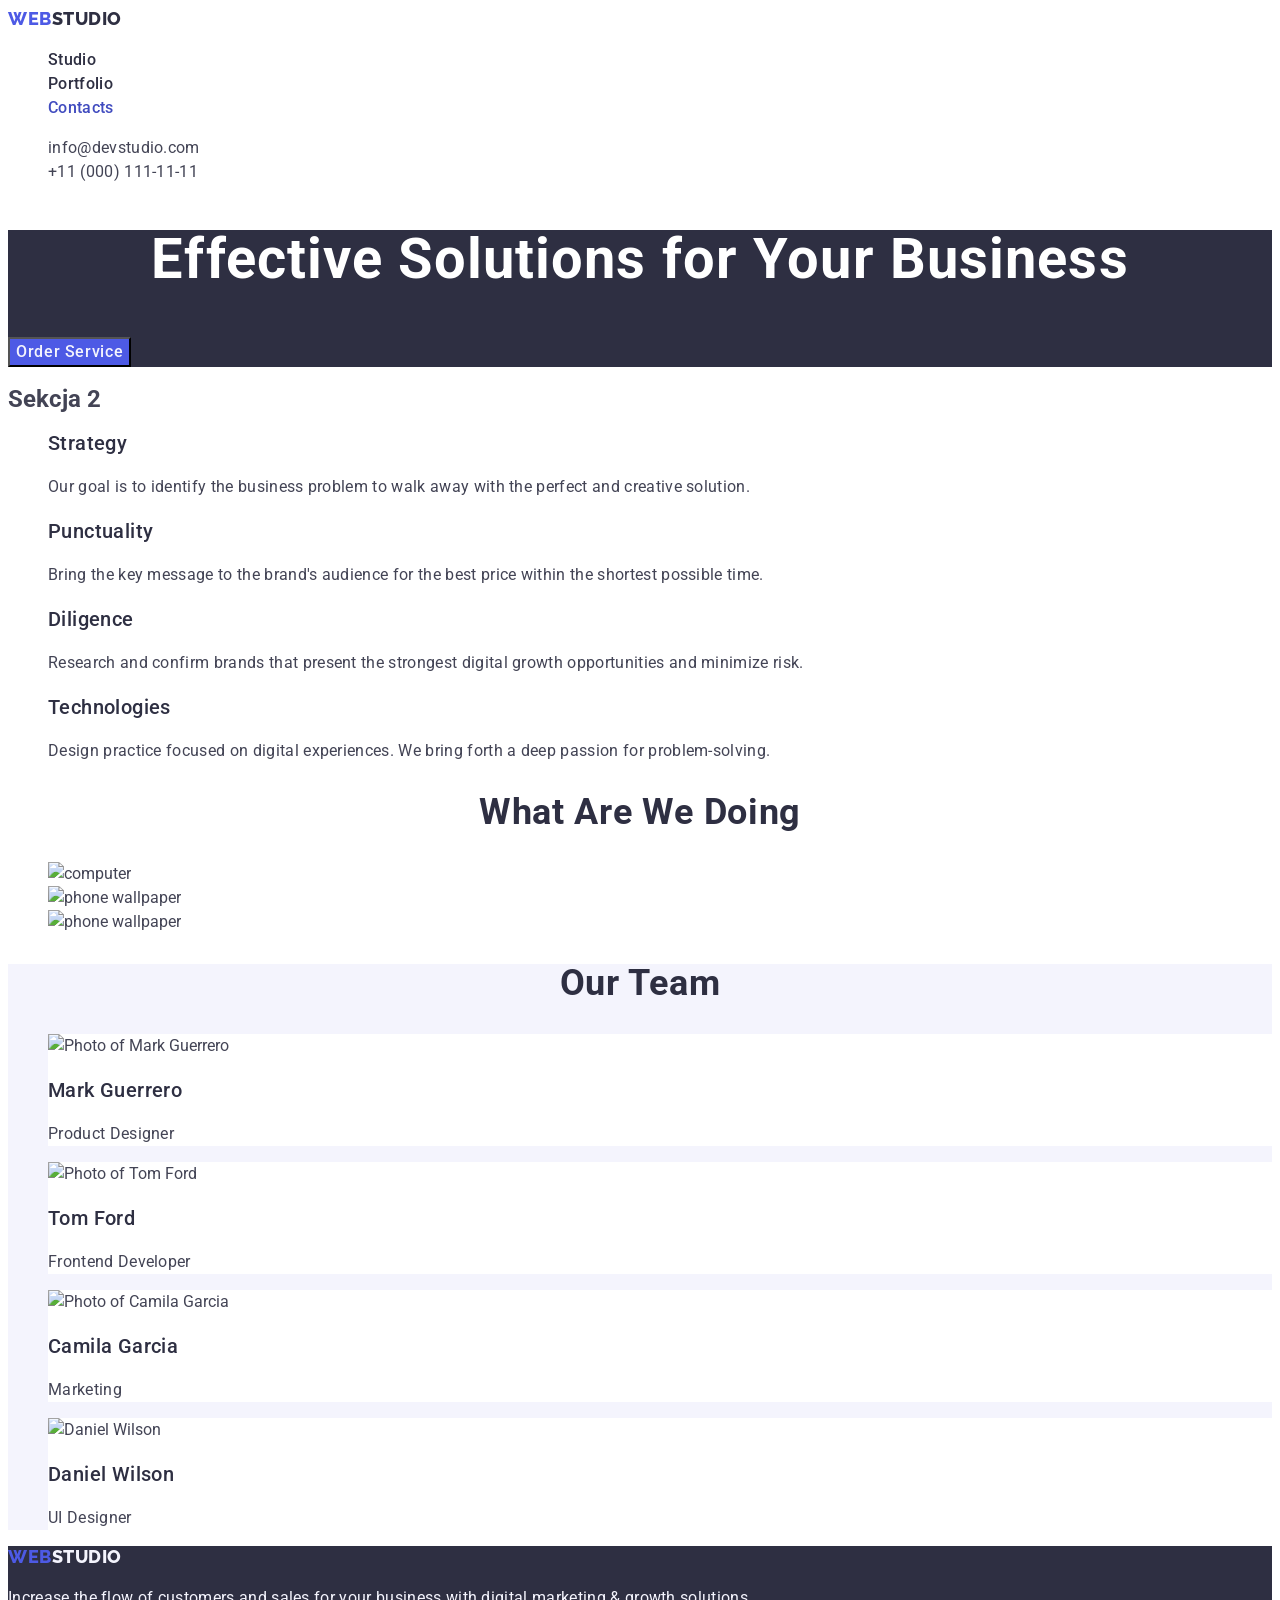
==== index.html @ ba19b313 "04.12 5" ====
<!DOCTYPE html>
<html lang="en">
  <head>
    <meta charset="UTF-8" />
    <meta name="viewport" content="width=device-width, initial-scale=1.0" />
    <title>Studio</title>
    <link rel="preconnect" href="https://fonts.googleapis.com" />
    <link rel="preconnect" href="https://fonts.gstatic.com" crossorigin />
    <link
      href="https://fonts.googleapis.com/css2?family=Raleway:wght@800&family=Roboto:wght@400;500;700;900&display=swap"
      rel="stylesheet"
    />
    <link rel="stylesheet" href="./css/styles.css" />
  </head>
  <body>
    <header>
      <nav>
        <a class="logo link" href="./index.html"
          >Web<span class="studio">Studio</span></a
        >
        <ul class="list">
          <li>
            <a class="list-nav link" href="./index.html">Studio</a>
          </li>
          <li>
            <a class="list-nav link" href="./portfolio.html">Portfolio</a>
          </li>
          <li><a class="list-nav link" href="">Contacts</a></li>
        </ul>
      </nav>
      <address class="adress">
        <ul class="list">
          <li>
            <a class="link adress-adds" href="mailto:info@devstudio.com"
              >info@devstudio.com</a
            >
          </li>
          <li>
            <a class="link adress-adds" href="tel:+110001111111"
              >+11 (000) 111-11-11</a
            >
          </li>
        </ul>
      </address>
    </header>
    <main>
      <section class="section-one">
        <h1 class="header-one">Effective Solutions for Your Business</h1>
        <button class="button-one" type="button">Order Service</button>
      </section>
      <section class="section-two">
        <h2>Sekcja 2</h2>
        <ul class="list">
          <li>
            <h3 class="header-two">Strategy</h3>
            <p class="section-two-text">
              Our goal is to identify the business problem to walk away with the
              perfect and creative solution.
            </p>
          </li>
          <li>
            <h3 class="header-two">Punctuality</h3>
            <p class="section-two-text">
              Bring the key message to the brand's audience for the best price
              within the shortest possible time.
            </p>
          </li>
          <li>
            <h3 class="header-two">Diligence</h3>
            <p class="section-two-text">
              Research and confirm brands that present the strongest digital
              growth opportunities and minimize risk.
            </p>
          </li>
          <li>
            <h3 class="header-two">Technologies</h3>
            <p class="section-two-text">
              Design practice focused on digital experiences. We bring forth a
              deep passion for problem-solving.
            </p>
          </li>
        </ul>
      </section>
      <section class="section-three">
        <h2 class="header-three">What are we doing</h2>
        <ul class="list">
          <li>
            <img
              src="./goit-markup-hw-01/images/img_1.jpg"
              alt="computer"
              width="360"
              height="300"
            />
          </li>
          <li>
            <img
              src="./goit-markup-hw-01/images/img_2.jpg"
              alt="phone wallpaper"
              width="360"
              height="300"
            />
          </li>
          <li>
            <img
              src="./goit-markup-hw-01/images/img_3.jpg"
              alt="phone wallpaper"
              width="360"
              height="300"
            />
          </li>
        </ul>
      </section>
      <section class="section-four">
        <h2 class="header-three">Our Team</h2>
        <ul class="list">
          <li class="photo-employee">
            <img
              src="./goit-markup-hw-01/images/img_4.jpg"
              alt="Photo of Mark Guerrero"
              width="264"
              height="260"
            />
            <h3 class="header-four">Mark Guerrero</h3>
            <p class="photo-employee-text">Product Designer</p>
          </li>
          <li class="photo-employee">
            <img
              src="./goit-markup-hw-01/images/img_5.jpg"
              alt="Photo of Tom Ford"
              width="264"
              height="260"
            />
            <h3 class="header-four">Tom Ford</h3>
            <p class="photo-employee-text">Frontend Developer</p>
          </li>
          <li class="photo-employee">
            <img
              src="./goit-markup-hw-01/images/img_6.jpg"
              alt="Photo of Camila Garcia"
              width="264"
              height="260"
            />
            <h3 class="header-four">Camila Garcia</h3>
            <p class="photo-employee-text">Marketing</p>
          </li>
          <li class="photo-employee">
            <img
              src="./goit-markup-hw-01/images/img_7.jpg"
              alt="Daniel Wilson"
              width="264"
              height="260"
            />
            <h3 class="header-four">Daniel Wilson</h3>
            <p class="photo-employee-text">UI Designer</p>
          </li>
        </ul>
      </section>
    </main>
    <footer class="footer">
      <a class="link logo" href="./index.html"
        >Web<span class="studio-a">Studio</span></a
      >
      <p class="footer-text-a">
        Increase the flow of customers and sales for your business with digital
        marketing & growth solutions.
      </p>
    </footer>
  </body>
</html>
---- css/styles.css ----
:root {
  --primary-brand: #4d5ae5;
  --pressed-state: #404bbf;
  --dark: #2e2f42;
  --adress: #fafafe;
  --white: #fff;
  --SLATE: #434455;
  --cloud: #f4f4fd;
}
body {
  font-family: "Roboto", sans-serif;
  color: var(--SLATE, #434455);
  line-height: 24px;
  background-color: #fff;
}
.list {
  list-style: none;
}
.logo {
  font-family: "Raleway", sans-serif;
  font-weight: 800;
  font-size: 18px;
  line-height: 1.17;
  letter-spacing: 0.03em;
  text-transform: uppercase;
  color: var(--primary-brand, #4d5ae5);
}
.studio {
  color: var(--dark, #2e2f42);
}
.list-nav {
  color: var(--SLATE);
  font-weight: 500;
  font-size: 16px;
  line-height: 1.5;
  letter-spacing: 0.02em;
  color: var(--dark);
}
.list-nav:hover {
  color: var(--pressed-state);
}
.list-nav:visited {
  color: var(--pressed-state);
}
.adress {
  font-style: normal;
}

.adress-adds {
  letter-spacing: 0.02em;
  color: var(--SLATE);
  font-size: 16px;
  line-height: 1.5;
}
.adress-adds:hover {
  color: var(--pressed-state);
}
.adress-adds:visited {
  color: var(--pressed-state);
}
ul {
  list-style-type: none;
}
.link {
  text-decoration: none;
}
.section-one {
  background-color: var(--dark);
}
.header-one {
  font-size: 56px;
  line-height: 1.07;
  text-align: center;
  letter-spacing: 0.02em;
  color: var(--white);
}
.button-one {
  background-color: var(--primary-brand);
  font-family: Roboto, sans-serif;
  font-size: 16px;
  font-weight: 500;
  letter-spacing: 0.04em;
  line-height: 1.5;
  color: var(--cloud);
  text-align: center;
  cursor: pointer;
}
.button-one:hover {
  background-color: var(--pressed-state);
}
.button-one:focus {
  background-color: var(--pressed-state);
}
.header-two {
  font-weight: 500;
  font-size: 20px;
  line-height: 1.2;
  letter-spacing: 0.02em;
  color: var(--dark);
}
.section-two-text {
  font-size: 16px;
  line-height: 1.5;
  letter-spacing: 0.02em;
  color: var(--SLATE);
}
.header-three {
  font-size: 36px;
  line-height: 1.11;
  text-align: center;
  letter-spacing: 0.02em;
  text-transform: capitalize;
  color: var(--dark);
}
.section-four {
  background-color: var(--cloud);
}
.photo-employee {
  background-color: var(--white);
}
.header-four {
  font-weight: 500;
  font-size: 20px;
  line-height: 1.2;
  letter-spacing: 0.02em;
  color: var(--dark);
}
.photo-employee-text {
  font-size: 16px;
  line-height: 1.5;
  letter-spacing: 0.02em;
  color: var(--SLATE);
}
.button {
  background-color: var(--cloud);
  font-family: Roboto, sans-serif;
  font-size: 16px;
  font-weight: 500;
  letter-spacing: 0.04em;
  line-height: 1.5;
  color: var(--primary-brand);
  text-align: center;
  cursor: pointer;
}
.button:hover {
  border-radius: 4px;
  border: 1px solid #e7e9fc;
  background-color: var(--pressed-state);
}
.button:focus {
  border-radius: 4px;
  border: 1px solid #e7e9fc;
  background-color: var(--pressed-state);
}

.footer {
  background-color: var(--dark);
}
.studio-a {
  color: var(--cloud);
}
.footer-text-a {
  color: var(--cloud, #f4f4fd);
  line-height: 1.5;
  letter-spacing: 0.02em;
}
.photo-title {
  font-weight: 500;
  font-size: 20px;
  line-height: 1.2;
  letter-spacing: 0.02em;
  color: var(--dark);
}
.photo-type {
  font-size: 16px;
  line-height: 1.5;
  letter-spacing: 0.02em;
  color: var(--SLATE);
}
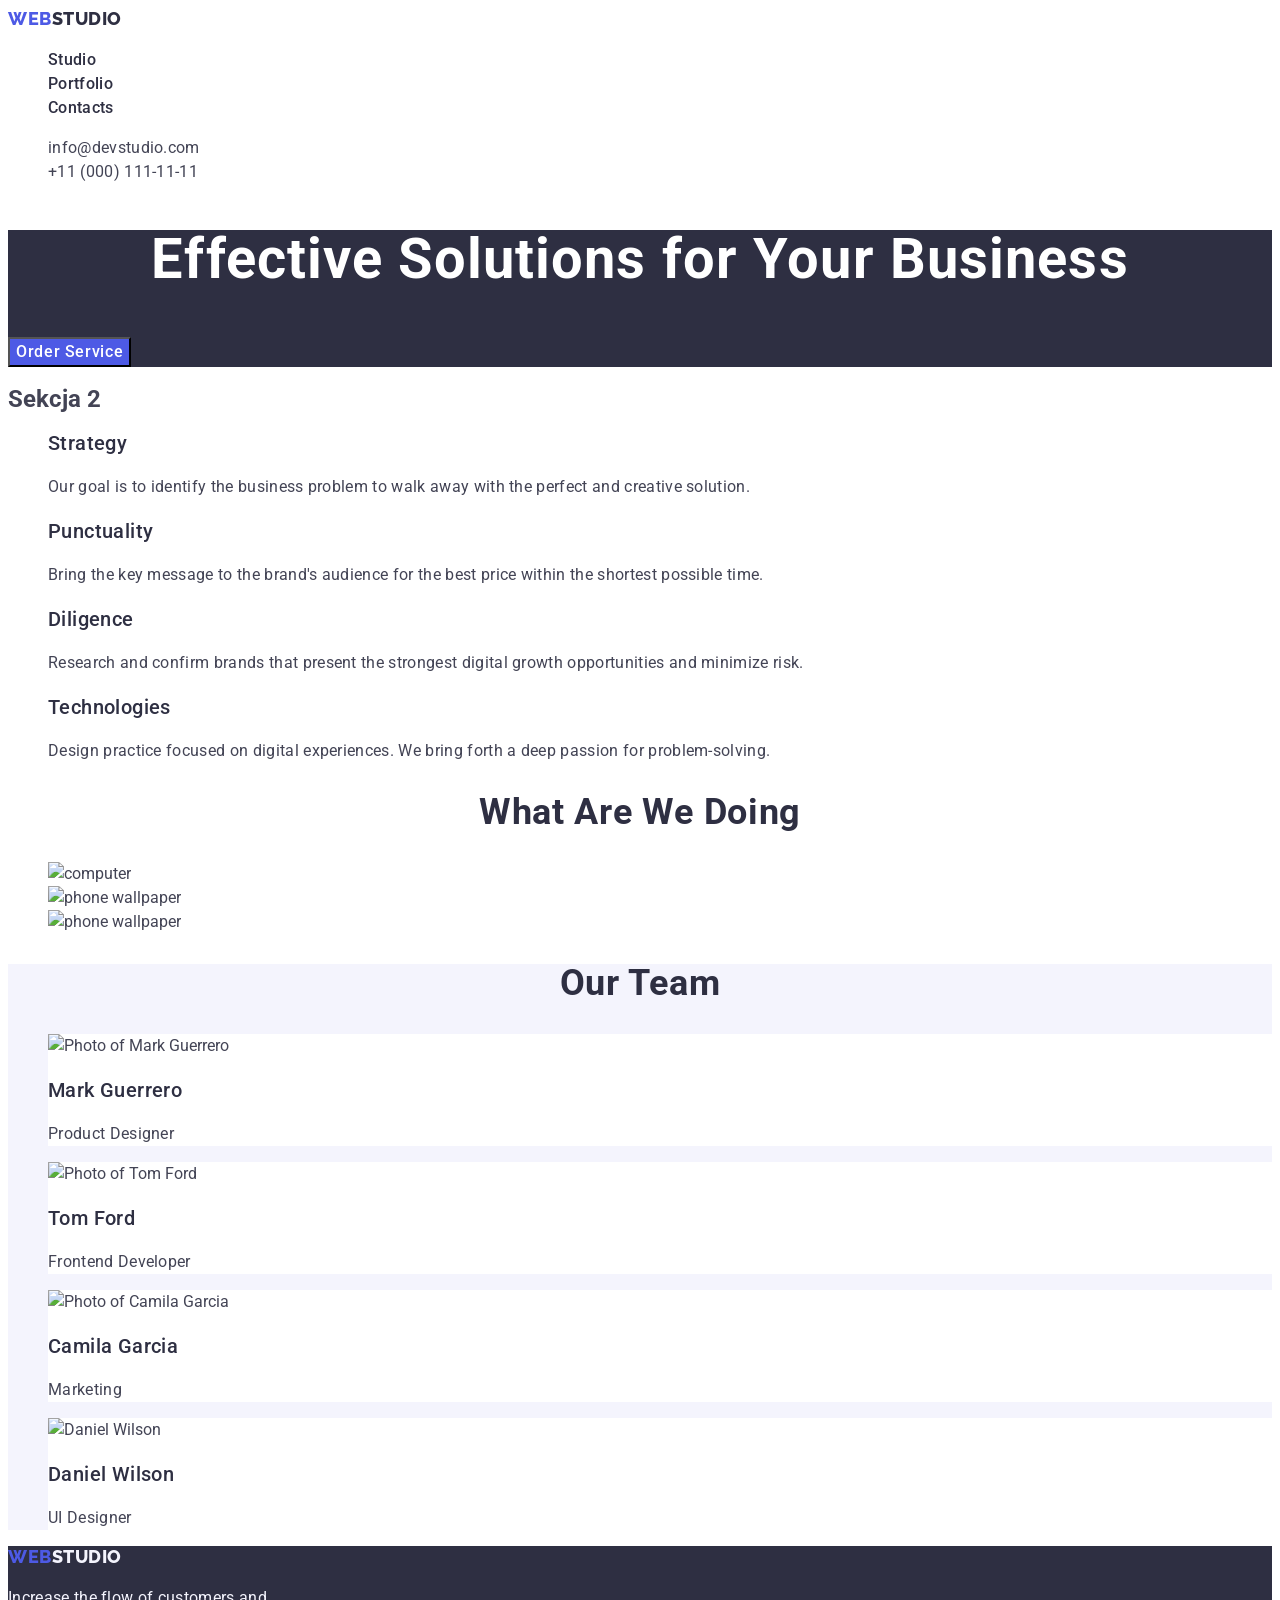
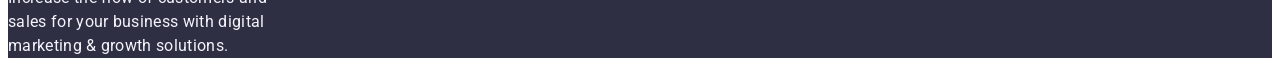
==== commit 3423af34: "04.12 7" ====
--- a/index.html
+++ b/index.html
@@ -161,7 +161,8 @@
         >Web<span class="studio-a">Studio</span></a
       >
       <p class="footer-text-a">
-        Increase the flow of customers and sales for your business with digital
+        Increase the flow of customers and <br />
+        sales for your business with digital<br />
         marketing & growth solutions.
       </p>
     </footer>
--- a/css/styles.css
+++ b/css/styles.css
@@ -39,7 +39,7 @@
 .list-nav:hover {
   color: var(--pressed-state);
 }
-.list-nav:visited {
+.list-nav:focus {
   color: var(--pressed-state);
 }
 .adress {
@@ -55,7 +55,7 @@
 .adress-adds:hover {
   color: var(--pressed-state);
 }
-.adress-adds:visited {
+.adress-adds:focus {
   color: var(--pressed-state);
 }
 ul {
@@ -81,7 +81,7 @@
   font-weight: 500;
   letter-spacing: 0.04em;
   line-height: 1.5;
-  color: var(--cloud);
+  color: var(--white);
   text-align: center;
   cursor: pointer;
 }
@@ -143,13 +143,11 @@
   cursor: pointer;
 }
 .button:hover {
-  border-radius: 4px;
-  border: 1px solid #e7e9fc;
+  color: var(--white);
   background-color: var(--pressed-state);
 }
 .button:focus {
-  border-radius: 4px;
-  border: 1px solid #e7e9fc;
+  color: var(--white);
   background-color: var(--pressed-state);
 }
 
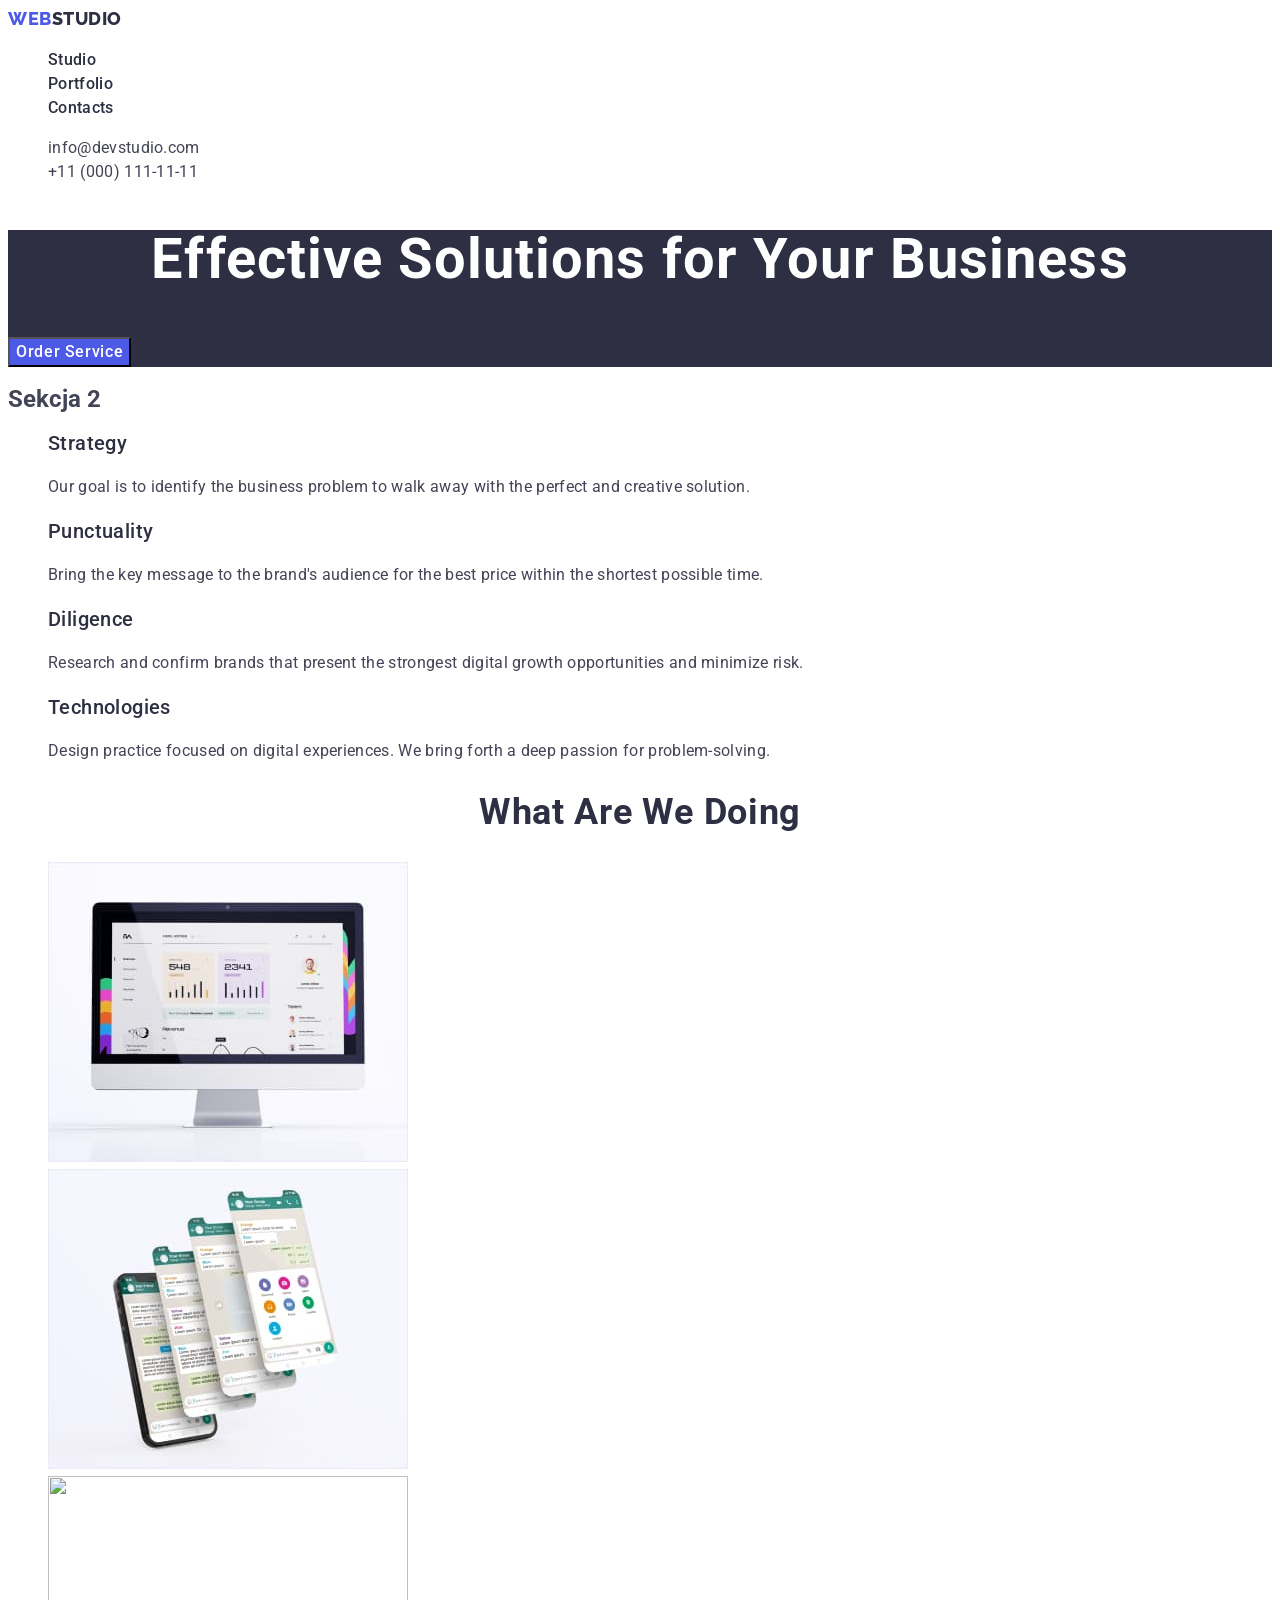
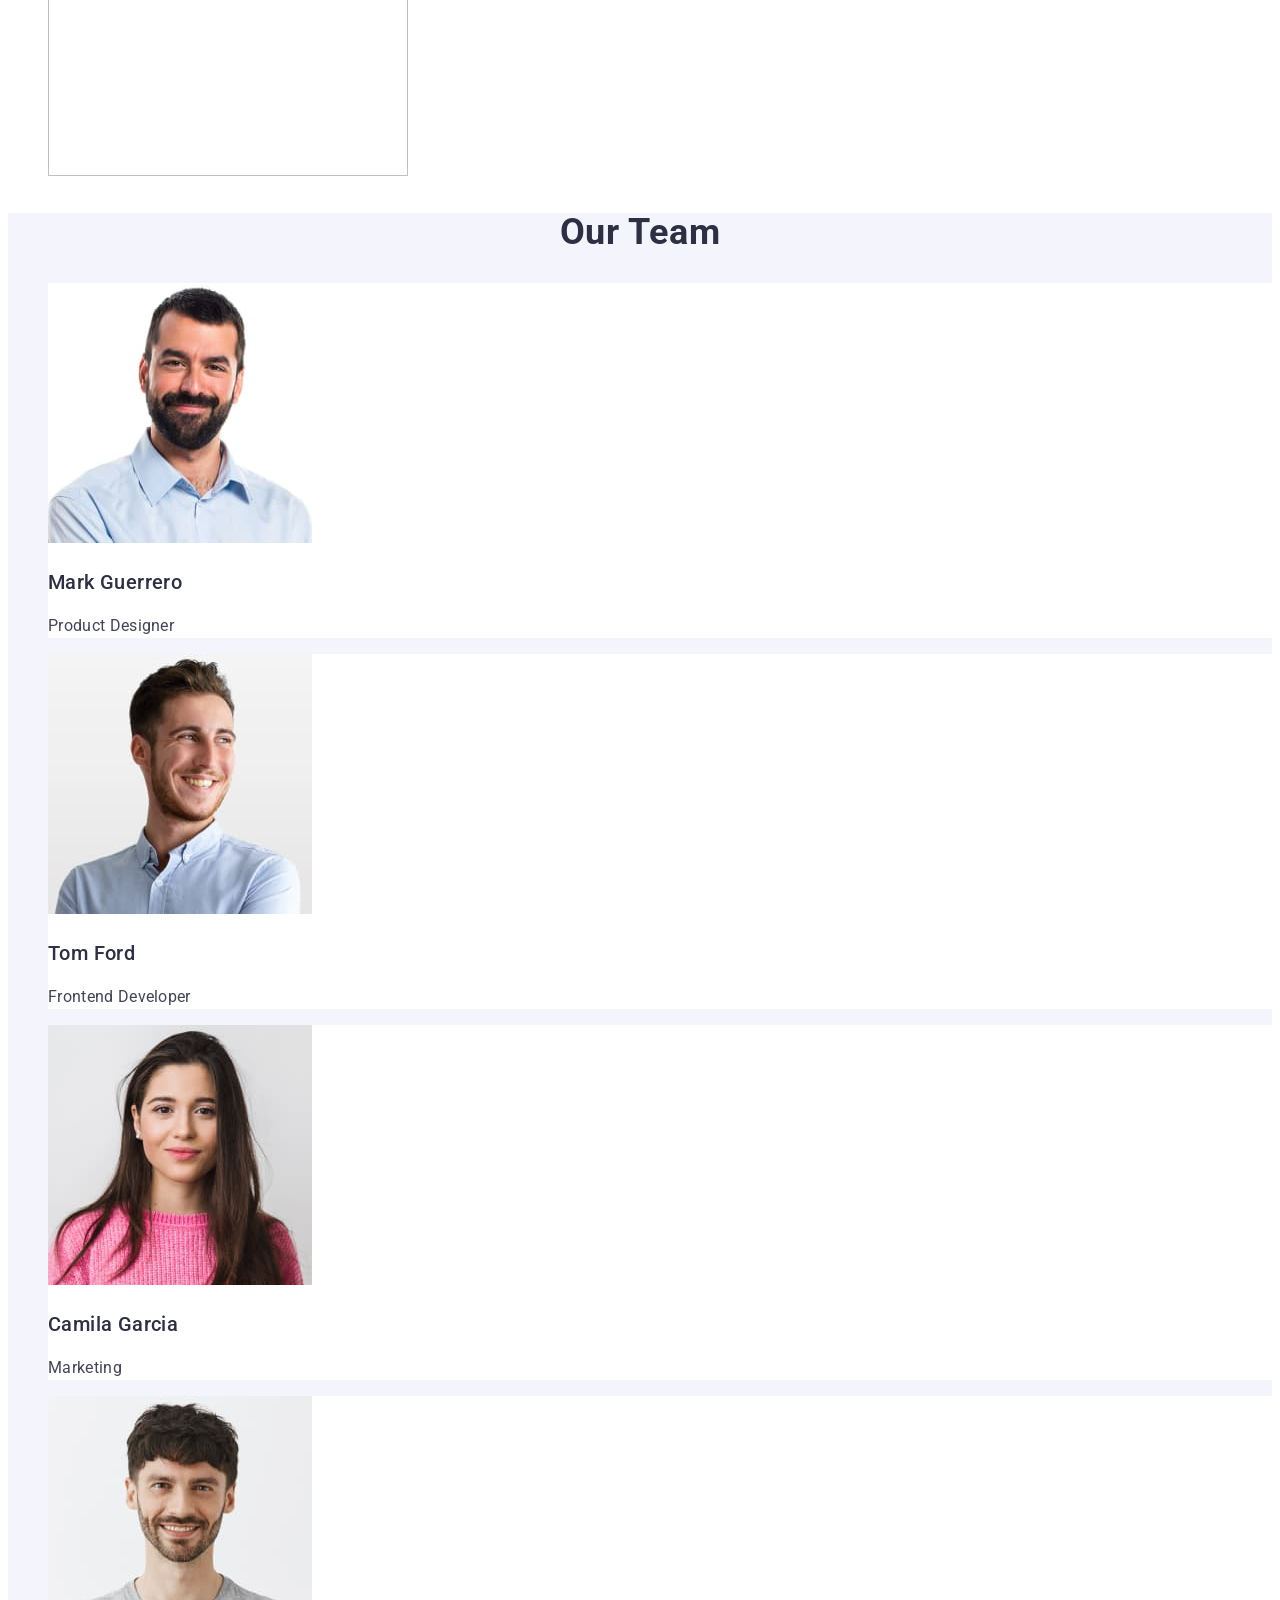
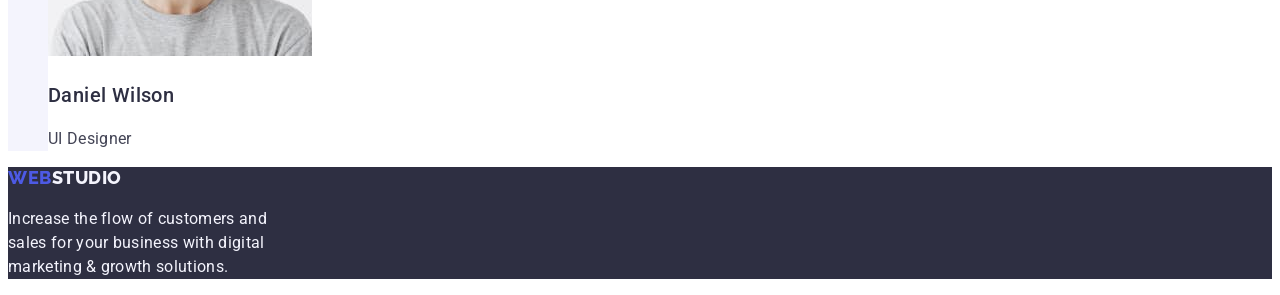
==== commit 8c9da03f: "04.12 8" ====
--- a/index.html
+++ b/index.html
@@ -86,7 +86,7 @@
         <ul class="list">
           <li>
             <img
-              src="./goit-markup-hw-01/images/img_1.jpg"
+              src="./images/img_1.1.jpg"
               alt="computer"
               width="360"
               height="300"
@@ -94,19 +94,15 @@
           </li>
           <li>
             <img
-              src="./goit-markup-hw-01/images/img_2.jpg"
+              src="./images/img_2.1.jpg"
               alt="phone wallpaper"
               width="360"
               height="300"
             />
           </li>
           <li>
-            <img
-              src="./goit-markup-hw-01/images/img_3.jpg"
-              alt="phone wallpaper"
-              width="360"
-              height="300"
-            />
+            <img src="./images/img_3.1.jpg alt="phone wallpaper" width="360"
+            height="300" />
           </li>
         </ul>
       </section>
@@ -115,7 +111,7 @@
         <ul class="list">
           <li class="photo-employee">
             <img
-              src="./goit-markup-hw-01/images/img_4.jpg"
+              src="./images/img_4.1.jpg"
               alt="Photo of Mark Guerrero"
               width="264"
               height="260"
@@ -125,7 +121,7 @@
           </li>
           <li class="photo-employee">
             <img
-              src="./goit-markup-hw-01/images/img_5.jpg"
+              src="./images/img_5.1.jpg"
               alt="Photo of Tom Ford"
               width="264"
               height="260"
@@ -135,7 +131,7 @@
           </li>
           <li class="photo-employee">
             <img
-              src="./goit-markup-hw-01/images/img_6.jpg"
+              src="./images/img_6.1.jpg"
               alt="Photo of Camila Garcia"
               width="264"
               height="260"
@@ -145,7 +141,7 @@
           </li>
           <li class="photo-employee">
             <img
-              src="./goit-markup-hw-01/images/img_7.jpg"
+              src="./images/img_7.1.jpg"
               alt="Daniel Wilson"
               width="264"
               height="260"
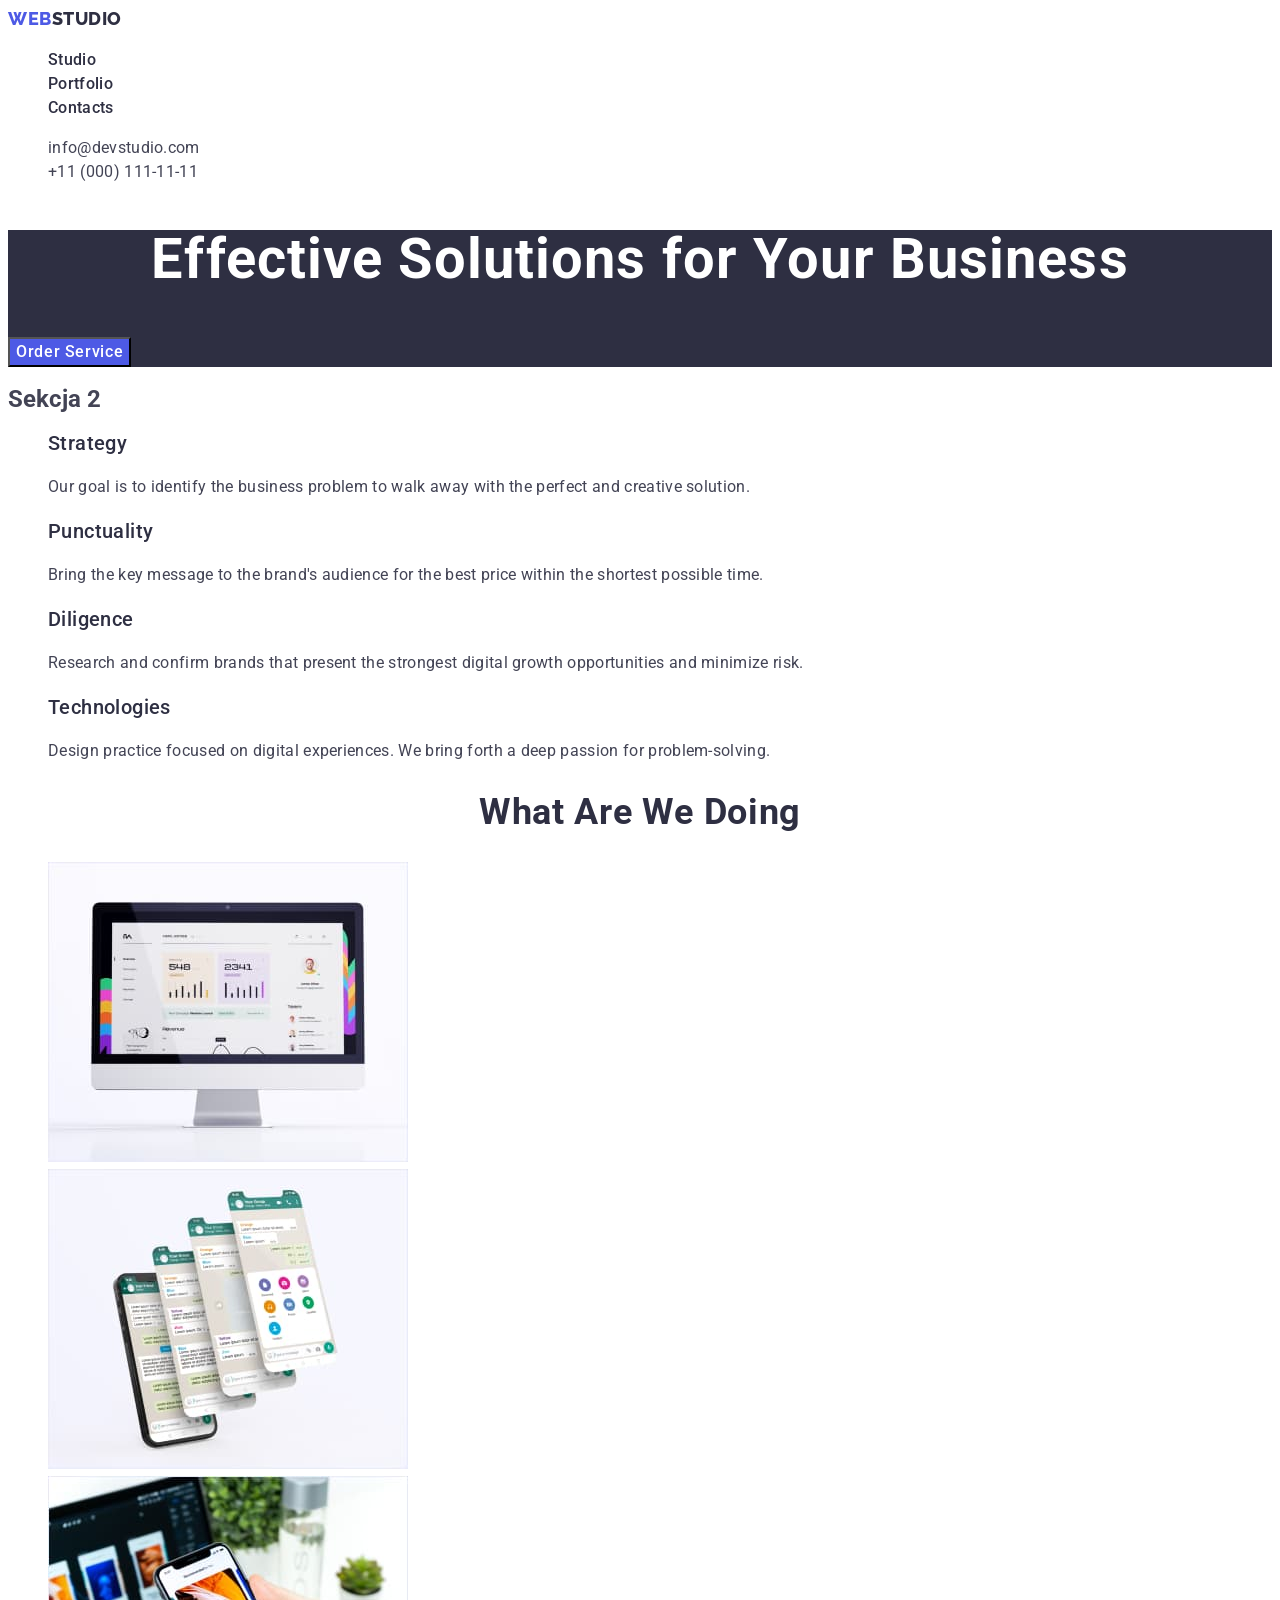
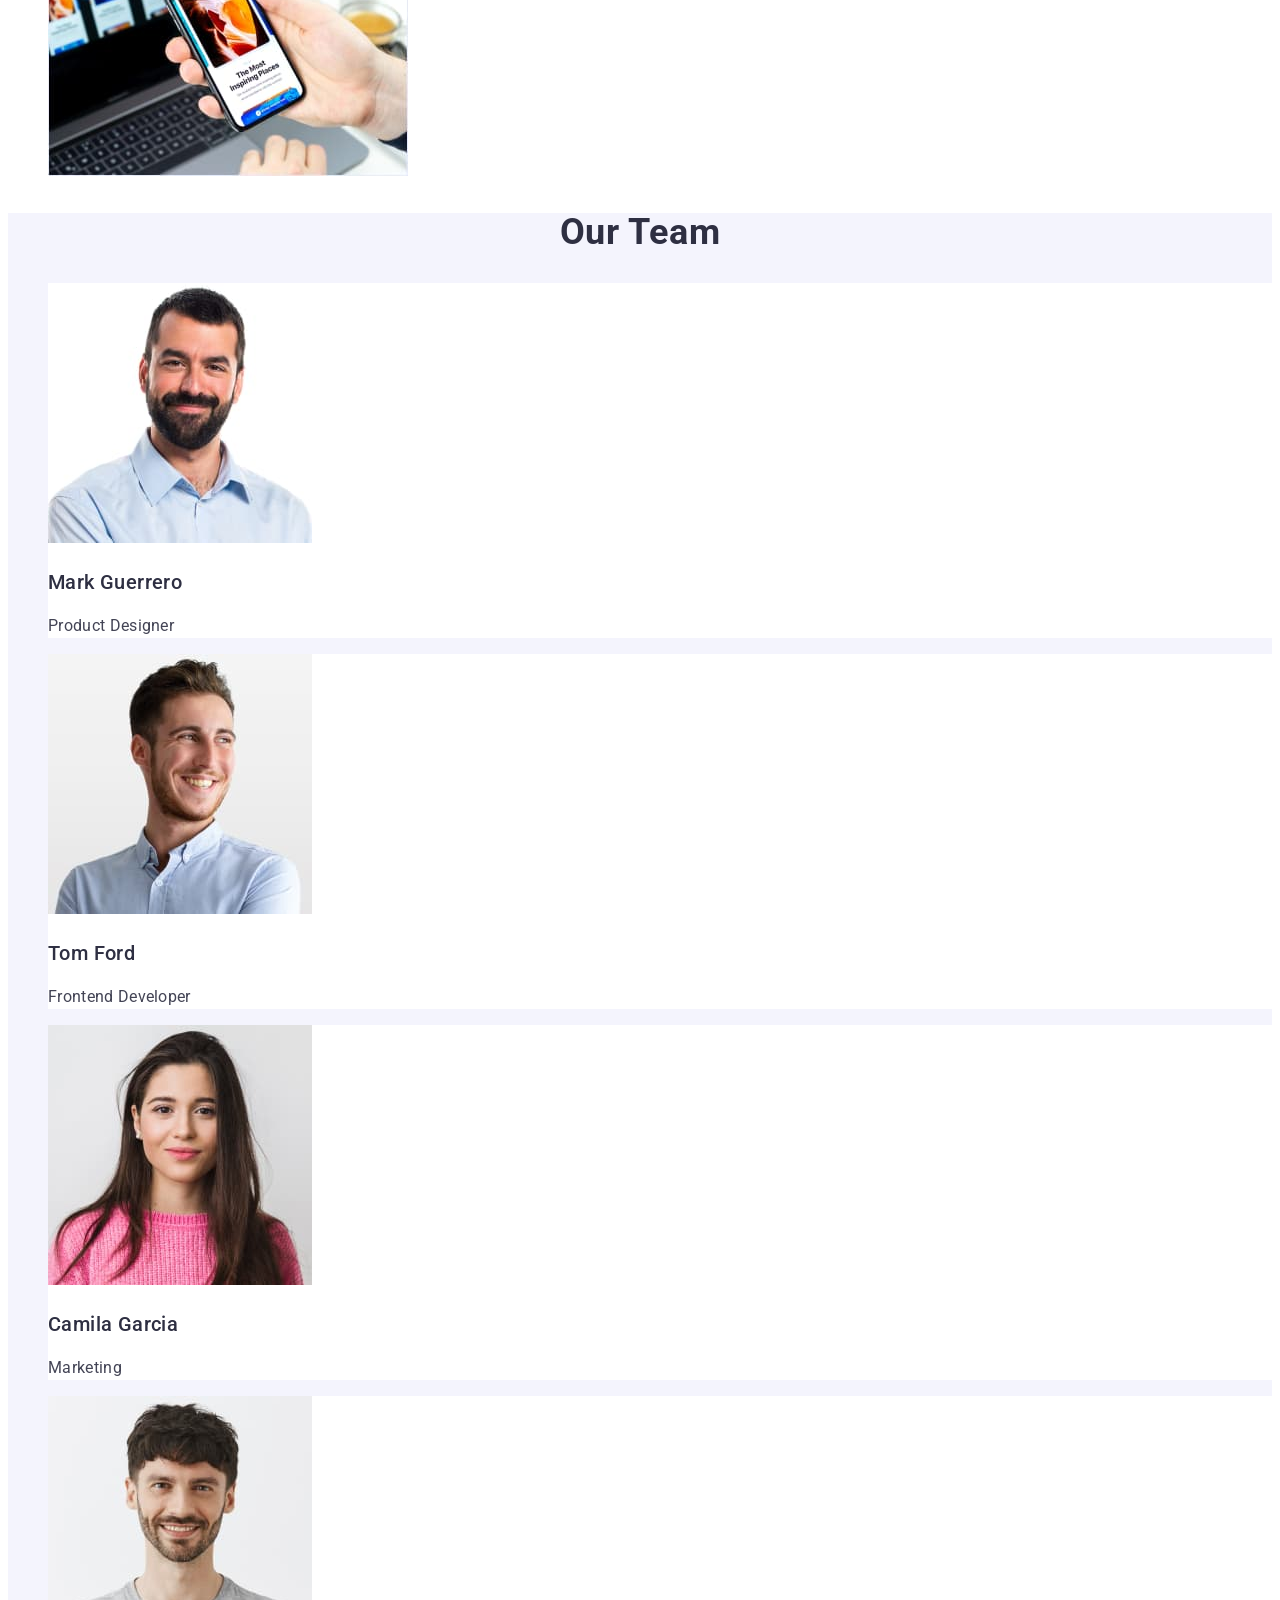
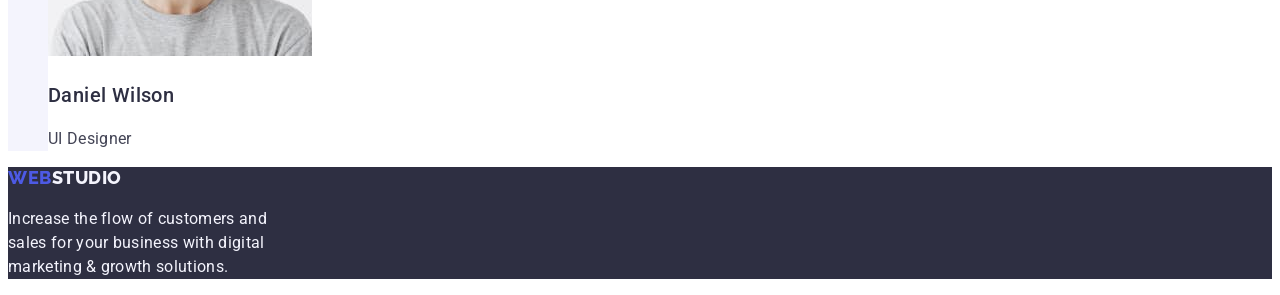
==== commit 2930ae89: "04.12 9" ====
--- a/index.html
+++ b/index.html
@@ -86,7 +86,7 @@
         <ul class="list">
           <li>
             <img
-              src="./images/img_1.1.jpg"
+              src="./images/img1.1.jpg"
               alt="computer"
               width="360"
               height="300"
@@ -94,15 +94,19 @@
           </li>
           <li>
             <img
-              src="./images/img_2.1.jpg"
+              src="./images/img2.1.jpg"
               alt="phone wallpaper"
               width="360"
               height="300"
             />
           </li>
           <li>
-            <img src="./images/img_3.1.jpg alt="phone wallpaper" width="360"
-            height="300" />
+            <img
+              src="./images/img3.1.jpg"
+              alt=" phone wallpaper"
+              width="360"
+              height="300"
+            />
           </li>
         </ul>
       </section>
@@ -111,7 +115,7 @@
         <ul class="list">
           <li class="photo-employee">
             <img
-              src="./images/img_4.1.jpg"
+              src="./images/img4.1.jpg"
               alt="Photo of Mark Guerrero"
               width="264"
               height="260"
@@ -121,7 +125,7 @@
           </li>
           <li class="photo-employee">
             <img
-              src="./images/img_5.1.jpg"
+              src="./images/img5.1.jpg"
               alt="Photo of Tom Ford"
               width="264"
               height="260"
@@ -131,7 +135,7 @@
           </li>
           <li class="photo-employee">
             <img
-              src="./images/img_6.1.jpg"
+              src="./images/img6.1.jpg"
               alt="Photo of Camila Garcia"
               width="264"
               height="260"
@@ -141,7 +145,7 @@
           </li>
           <li class="photo-employee">
             <img
-              src="./images/img_7.1.jpg"
+              src="./images/img7.1.jpg"
               alt="Daniel Wilson"
               width="264"
               height="260"
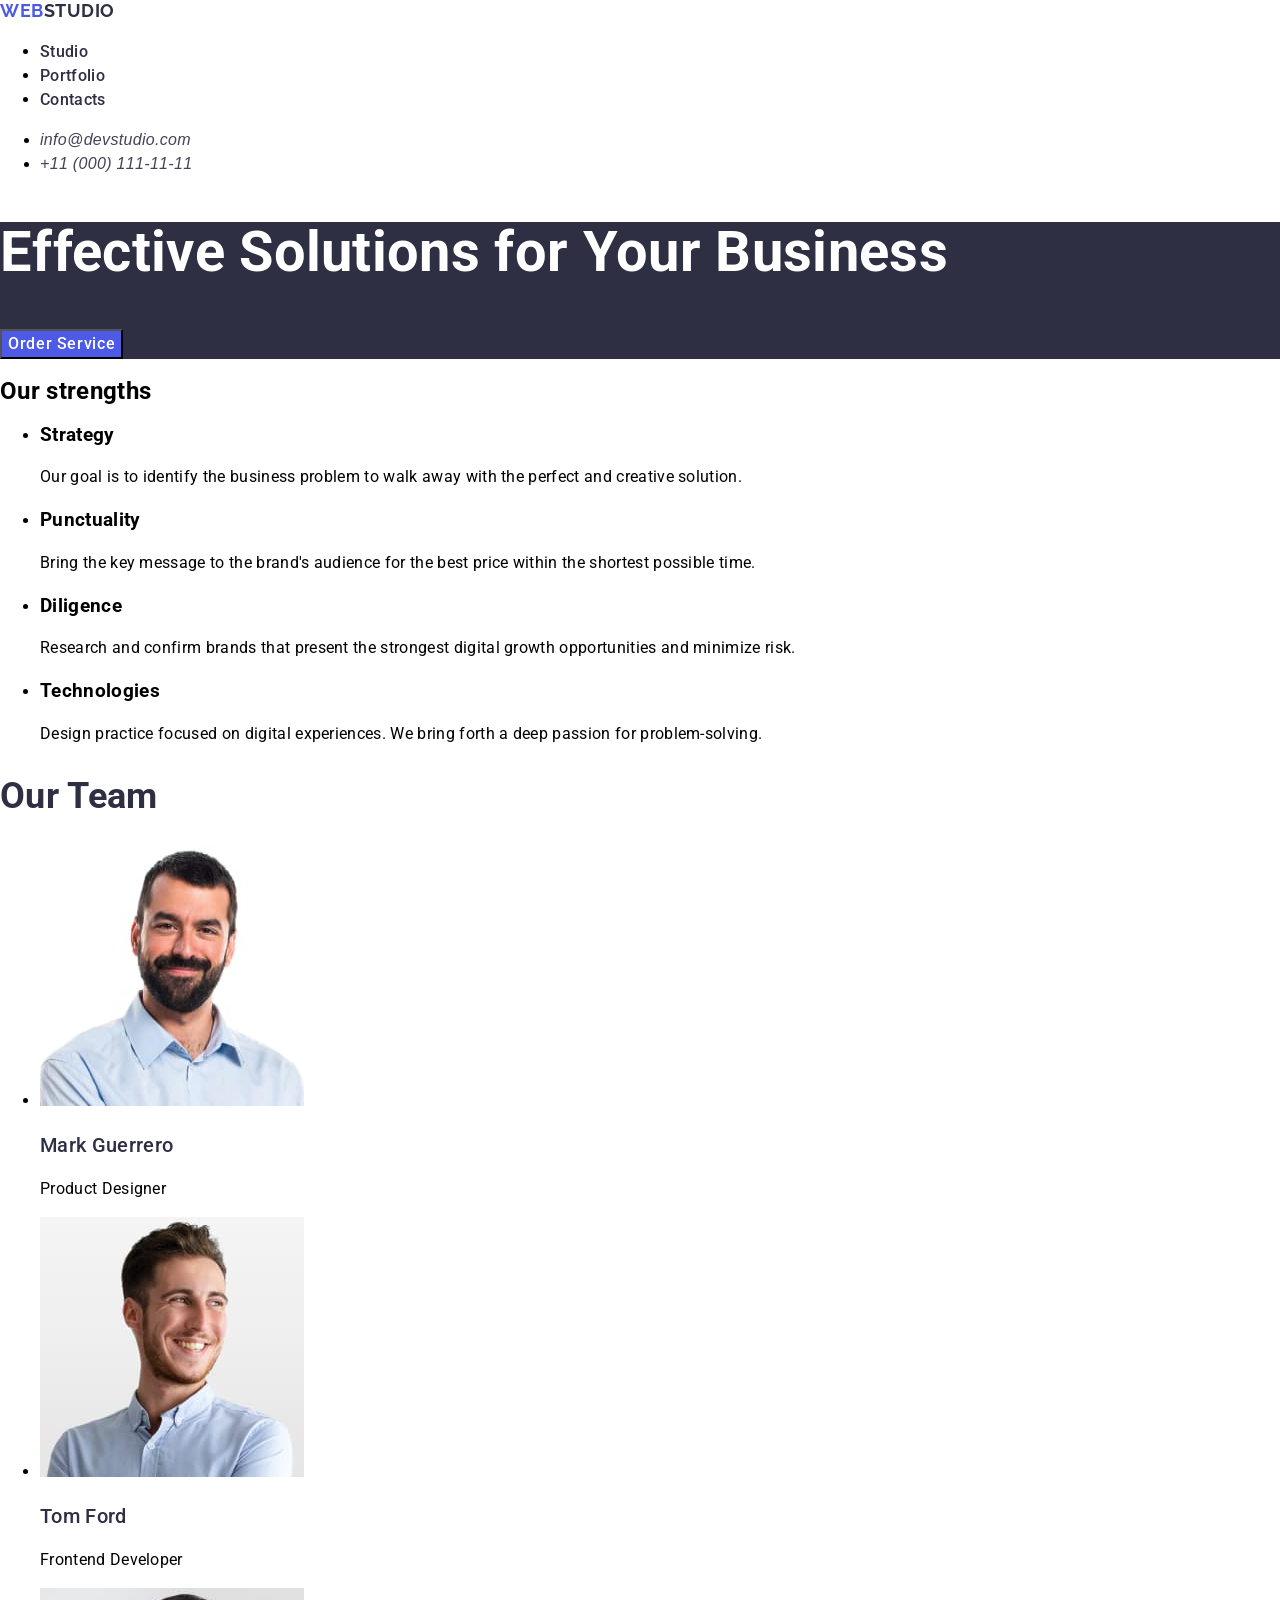
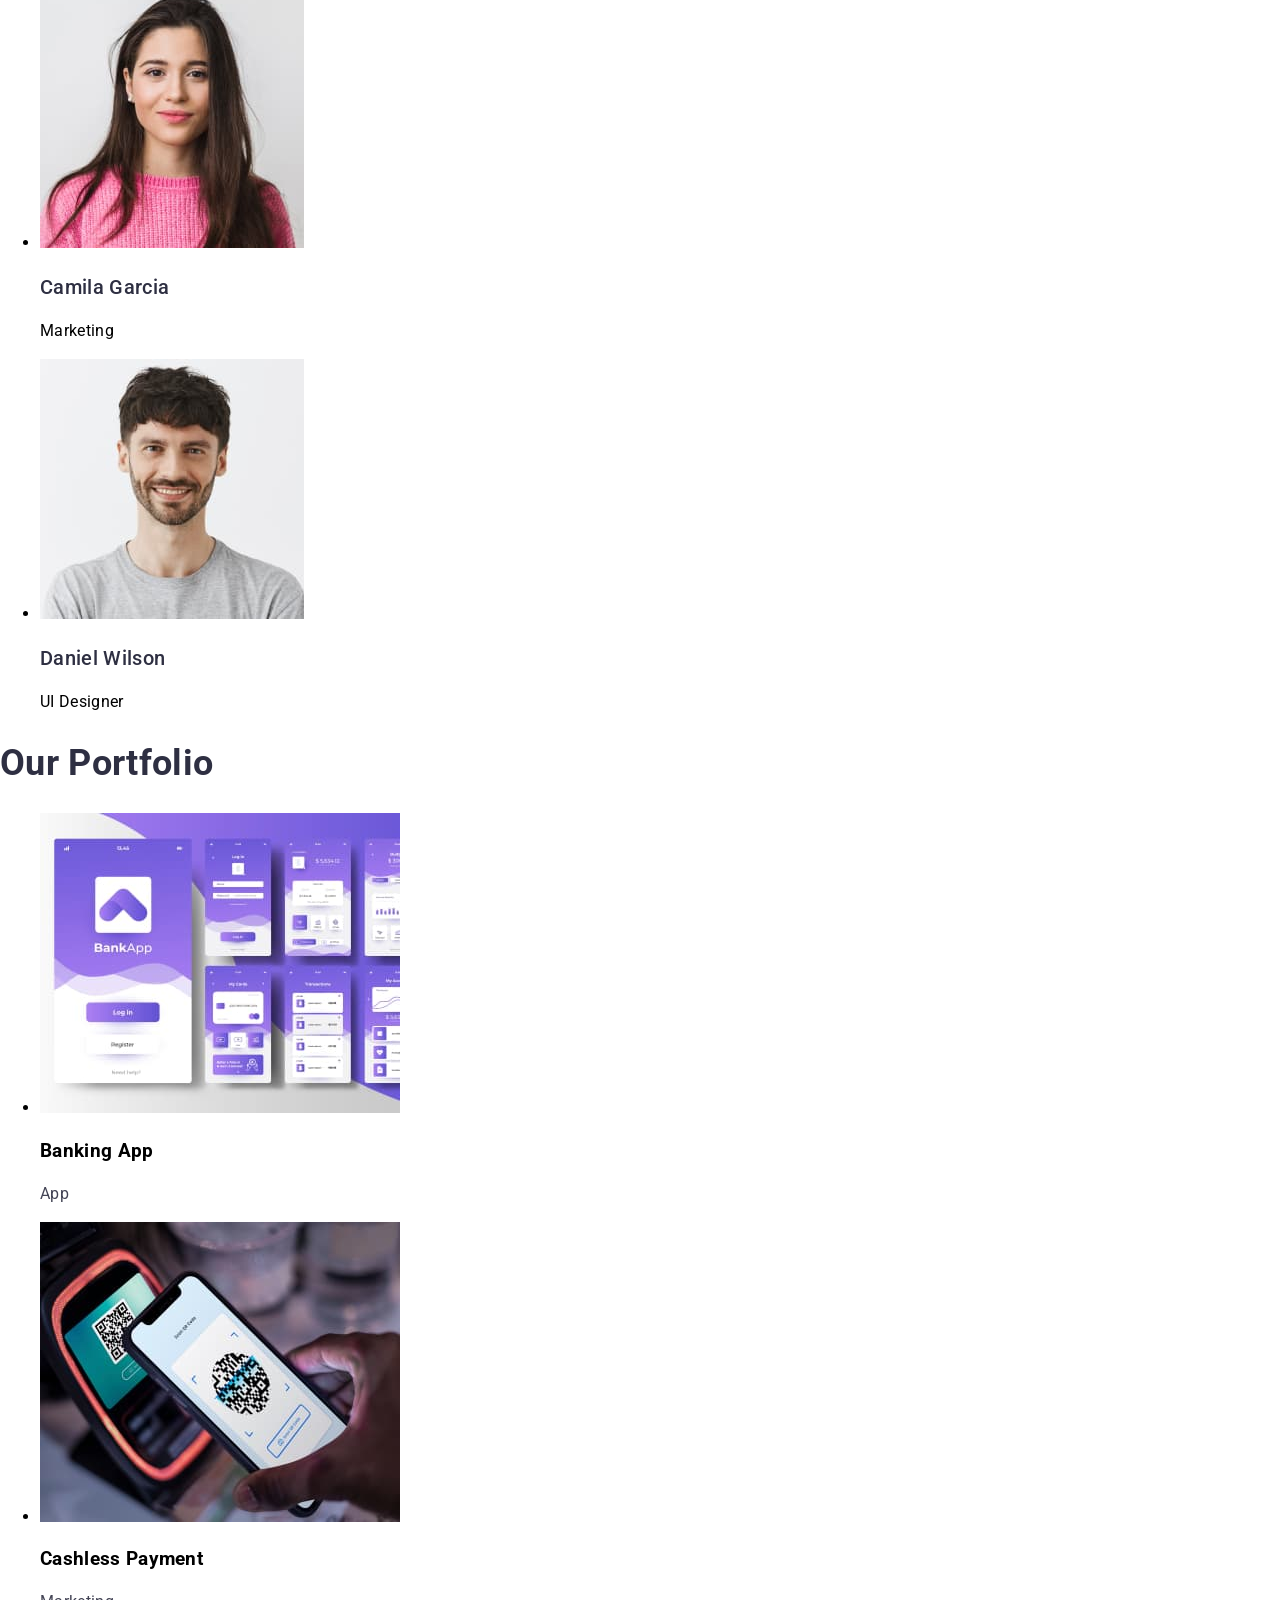
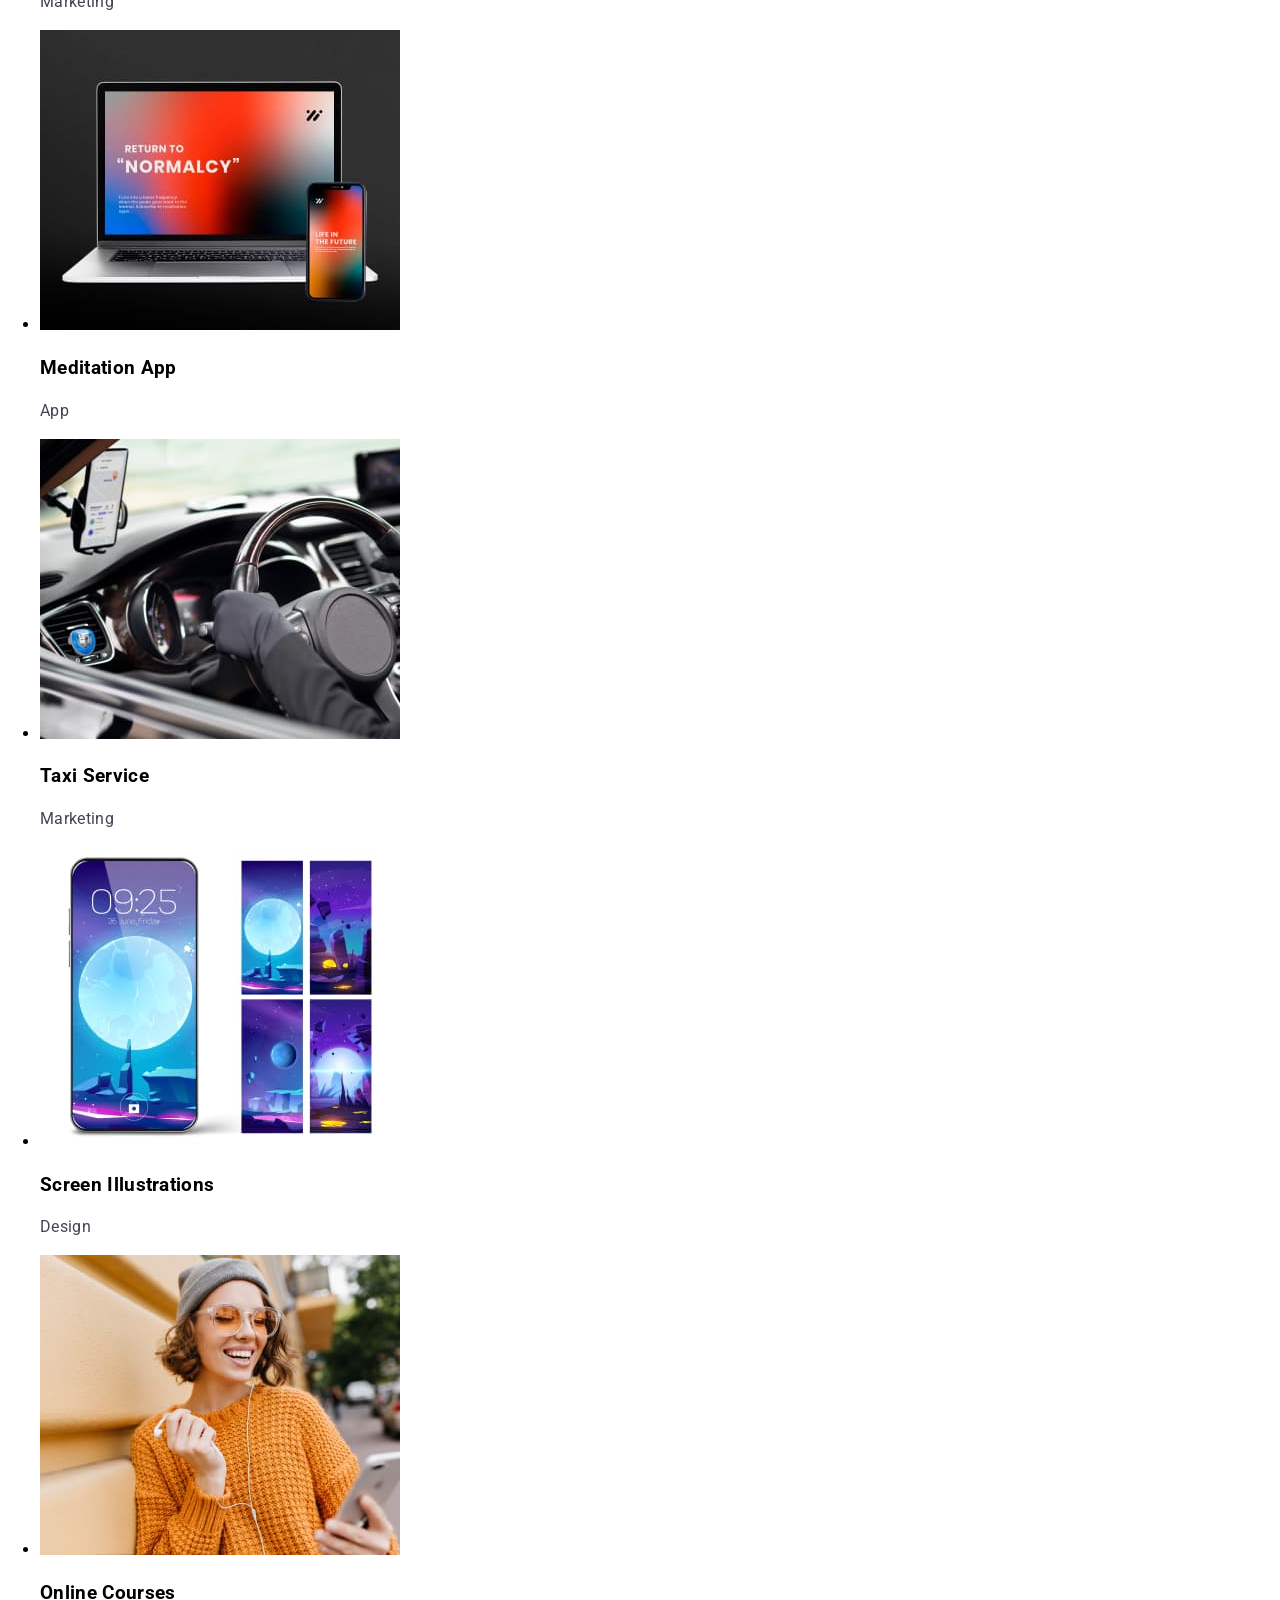
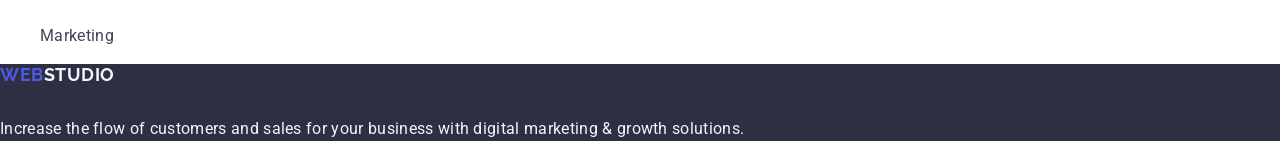
==== commit 62283de2: "123" ====
--- a/index.html
+++ b/index.html
@@ -7,36 +7,36 @@
     <link rel="preconnect" href="https://fonts.googleapis.com" />
     <link rel="preconnect" href="https://fonts.gstatic.com" crossorigin />
     <link
+      rel="stylesheet"
+      href="https://cdnjs.cloudflare.com/ajax/libs/modern-normalize/2.0.0/modern-normalize.min.css"
+    />
+    <link
       href="https://fonts.googleapis.com/css2?family=Raleway:wght@800&family=Roboto:wght@400;500;700;900&display=swap"
       rel="stylesheet"
     />
     <link rel="stylesheet" href="./css/styles.css" />
   </head>
   <body>
-    <header>
-      <nav>
+    <header class="header">
+      <nav class="navigation">
         <a class="logo link" href="./index.html"
           >Web<span class="studio">Studio</span></a
         >
-        <ul class="list">
-          <li>
-            <a class="list-nav link" href="./index.html">Studio</a>
-          </li>
-          <li>
-            <a class="list-nav link" href="./portfolio.html">Portfolio</a>
-          </li>
-          <li><a class="list-nav link" href="">Contacts</a></li>
+        <ul>
+          <li><a class="link link-menu" href="">Studio</a></li>
+          <li><a class="link link-menu" href="">Portfolio</a></li>
+          <li><a class="link link-menu" href="">Contacts</a></li>
         </ul>
       </nav>
-      <address class="adress">
-        <ul class="list">
+      <address>
+        <ul>
           <li>
-            <a class="link adress-adds" href="mailto:info@devstudio.com"
+            <a class="link contacts" href="mailto:info@devstudio.com"
               >info@devstudio.com</a
             >
           </li>
           <li>
-            <a class="link adress-adds" href="tel:+110001111111"
+            <a class="link contacts" href="tel:+110001111111"
               >+11 (000) 111-11-11</a
             >
           </li>
@@ -45,36 +45,36 @@
     </header>
     <main>
       <section class="section-one">
-        <h1 class="header-one">Effective Solutions for Your Business</h1>
-        <button class="button-one" type="button">Order Service</button>
+        <h1 class="name">Effective Solutions for Your Business</h1>
+        <button class="button" type="button">Order Service</button>
       </section>
       <section class="section-two">
-        <h2>Sekcja 2</h2>
-        <ul class="list">
+        <h2>Our strengths</h2>
+        <ul>
           <li>
-            <h3 class="header-two">Strategy</h3>
-            <p class="section-two-text">
+            <h3>Strategy</h3>
+            <p>
               Our goal is to identify the business problem to walk away with the
               perfect and creative solution.
             </p>
           </li>
           <li>
-            <h3 class="header-two">Punctuality</h3>
-            <p class="section-two-text">
+            <h3>Punctuality</h3>
+            <p>
               Bring the key message to the brand's audience for the best price
               within the shortest possible time.
             </p>
           </li>
           <li>
-            <h3 class="header-two">Diligence</h3>
-            <p class="section-two-text">
+            <h3>Diligence</h3>
+            <p>
               Research and confirm brands that present the strongest digital
               growth opportunities and minimize risk.
             </p>
           </li>
           <li>
-            <h3 class="header-two">Technologies</h3>
-            <p class="section-two-text">
+            <h3>Technologies</h3>
+            <p>
               Design practice focused on digital experiences. We bring forth a
               deep passion for problem-solving.
             </p>
@@ -82,87 +82,92 @@
         </ul>
       </section>
       <section class="section-three">
-        <h2 class="header-three">What are we doing</h2>
-        <ul class="list">
+        <h2 class="section-title">Our Team</h2>
+        <ul>
           <li>
             <img
-              src="./images/img1.1.jpg"
-              alt="computer"
-              width="360"
-              height="300"
+              src="./images/img_4.jpg"
+              width="264"
+              alt="Photo of Mark Guerrero"
             />
+            <h3 class="employee-name">Mark Guerrero</h3>
+            <p class="employee-position">Product Designer</p>
+          </li>
+          <li>
+            <img src="./images/img_5.jpg" width="264" alt="Photo of Tom Ford" />
+            <h3 class="employee-name">Tom Ford</h3>
+            <p class="employee-position">Frontend Developer</p>
           </li>
           <li>
             <img
-              src="./images/img2.1.jpg"
-              alt="phone wallpaper"
-              width="360"
-              height="300"
+              src="./images/img_6.jpg"
+              width="264"
+              alt="Photo of Camila Garcia"
             />
+            <h3 class="employee-name">Camila Garcia</h3>
+            <p class="employee-position">Marketing</p>
           </li>
           <li>
             <img
-              src="./images/img3.1.jpg"
-              alt=" phone wallpaper"
-              width="360"
-              height="300"
+              src="./images/img_7.jpg"
+              width="264"
+              alt="Photo of Daniel Wilson"
             />
+            <h3 class="employee-name">Daniel Wilson</h3>
+            <p class="employee-position">UI Designer</p>
           </li>
         </ul>
       </section>
       <section class="section-four">
-        <h2 class="header-three">Our Team</h2>
-        <ul class="list">
-          <li class="photo-employee">
+        <h2 class="section-title">Our Portfolio</h2>
+        <ul>
+          <li>
+            <img src="./images/imga.jpg" width="360" alt="Apps wallpaper" />
+            <h3 class="photo-title">Banking App</h3>
+            <p class="photo-mark">App</p>
+          </li>
+          <li>
+            <img src="./images/imgb.jpg" width="360" alt="Payment with phone" />
+            <h3 class="photo-title">Cashless Payment</h3>
+            <p class="photo-mark">Marketing</p>
+          </li>
+          <li>
             <img
-              src="./images/img4.1.jpg"
-              alt="Photo of Mark Guerrero"
-              width="264"
-              height="260"
+              src="./images/imgc.jpg"
+              width="360"
+              alt="Laptop and smart phone"
             />
-            <h3 class="header-four">Mark Guerrero</h3>
-            <p class="photo-employee-text">Product Designer</p>
+            <h3 class="photo-title">Meditation App</h3>
+            <p class="photo-mark">App</p>
           </li>
-          <li class="photo-employee">
+          <li>
+            <img src="./images/imgd.jpg" width="360" alt="Car" />
+            <h3 class="photo-title">Taxi Service</h3>
+            <p class="photo-mark">Marketing</p>
+          </li>
+          <li>
+            <img src="./images/imge.jpg" width="360" alt="Phone wallpapers" />
+            <h3 class="photo-title">Screen Illustrations</h3>
+            <p class="photo-mark">Design</p>
+          </li>
+          <li>
             <img
-              src="./images/img5.1.jpg"
-              alt="Photo of Tom Ford"
-              width="264"
-              height="260"
+              src="./images/imgf.jpg"
+              width="360"
+              alt="Girl in the orange sweater"
             />
-            <h3 class="header-four">Tom Ford</h3>
-            <p class="photo-employee-text">Frontend Developer</p>
-          </li>
-          <li class="photo-employee">
-            <img
-              src="./images/img6.1.jpg"
-              alt="Photo of Camila Garcia"
-              width="264"
-              height="260"
-            />
-            <h3 class="header-four">Camila Garcia</h3>
-            <p class="photo-employee-text">Marketing</p>
-          </li>
-          <li class="photo-employee">
-            <img
-              src="./images/img7.1.jpg"
-              alt="Daniel Wilson"
-              width="264"
-              height="260"
-            />
-            <h3 class="header-four">Daniel Wilson</h3>
-            <p class="photo-employee-text">UI Designer</p>
+            <h3 class="photo-title">Online Courses</h3>
+            <p class="photo-mark">Marketing</p>
           </li>
         </ul>
       </section>
     </main>
     <footer class="footer">
-      <a class="link logo" href="./index.html"
+      <a class="link logo logo-bottom" href="./index.html"
         >Web<span class="studio-a">Studio</span></a
       >
-      <p class="footer-text-a">
-        Increase the flow of customers and <br />
-        sales for your business with digital<br />
+      <p class="footer-text">
+        Increase the flow of customers and sales for your business with digital
         marketing & growth solutions.
       </p>
     </footer>
--- a/css/styles.css
+++ b/css/styles.css
@@ -1,177 +1,111 @@
 :root {
-  --primary-brand: #4d5ae5;
-  --pressed-state: #404bbf;
-  --dark: #2e2f42;
-  --adress: #fafafe;
+  --iris: #4d5ae5;
+  --ocean: #404bbf;
+  --navy-blue: #2e2f42;
+  --green: #31d0aa;
+  --slate: #434455;
+  --light-slate: #8e8f99;
+  --cornflower: #e7e9fc;
+  --cloud: #f4f4fd;
+  --navy-blue-modal: rgba(46, 47, 66, 0.4);
+  --grey: rgba(46, 47, 66, 0.7);
   --white: #fff;
-  --SLATE: #434455;
-  --cloud: #f4f4fd;
+  --dairy: #fcfcfc;
 }
+
 body {
   font-family: "Roboto", sans-serif;
-  color: var(--SLATE, #434455);
+  color: var(--SLATE);
   line-height: 24px;
-  background-color: #fff;
+  letter-spacing: 0.02em;
+  background-color: var(--white);
 }
-.list {
-  list-style: none;
+.button {
+  font-weight: 500;
+  font-size: 16px;
+  line-height: 1.5;
+  letter-spacing: 0.04em;
+  color: var(--white);
+  background: var(--iris);
+  cursor: pointer;
+}
+.contacts {
+  font-size: 16px;
+  line-height: 1.5;
+  color: var(--slate);
+}
+.employee-name {
+  font-weight: 500;
+  font-size: 20px;
+  line-height: 1.2;
+  color: var(--navy-blue);
+}
+.employee-position {
+  font-size: 16px;
+  line-height: 1.5;
+}
+.footer {
+  background-color: var(--navy-blue);
+}
+.footer-text {
+  font-size: 16px;
+  line-height: 1.5;
+  color: var(--cloud);
+}
+.link {
+  text-decoration: none;
+}
+.link-menu {
+  font-weight: 500;
+  font-size: 16px;
+  line-height: 1.5;
+  color: var(--navy-blue);
 }
 .logo {
   font-family: "Raleway", sans-serif;
-  font-weight: 800;
+  font-weight: 700;
   font-size: 18px;
-  line-height: 1.17;
+  line-height: 1.16667;
+  text-transform: uppercase;
   letter-spacing: 0.03em;
-  text-transform: uppercase;
-  color: var(--primary-brand, #4d5ae5);
+  color: var(--iris);
+  margin-right: 76px;
+  width: 115px;
+}
+.logo-bottom {
+  display: inline-block;
+  margin-bottom: 16px;
+}
+.name {
+  font-weight: 700;
+  font-size: 56px;
+  line-height: 1.07143;
+  color: var(--white);
+}
+
+.photo-text {
+  font-weight: 500;
+  font-size: 20px;
+  line-height: 1.2;
+  color: var(--navy-blue);
+}
+.photo-mark {
+  font-size: 16px;
+  line-height: 1.5;
+  color: var(--slate);
+}
+.section-title {
+  font-weight: 700;
+  font-size: 36px;
+  line-height: 1.11111;
+  color: var(--navy-blue);
+}
+.section-one {
+  background-color: var(--navy-blue);
 }
 .studio {
   color: var(--dark, #2e2f42);
 }
-.list-nav {
-  color: var(--SLATE);
-  font-weight: 500;
-  font-size: 16px;
-  line-height: 1.5;
-  letter-spacing: 0.02em;
-  color: var(--dark);
-}
-.list-nav:hover {
-  color: var(--pressed-state);
-}
-.list-nav:focus {
-  color: var(--pressed-state);
-}
-.adress {
-  font-style: normal;
-}
-
-.adress-adds {
-  letter-spacing: 0.02em;
-  color: var(--SLATE);
-  font-size: 16px;
-  line-height: 1.5;
-}
-.adress-adds:hover {
-  color: var(--pressed-state);
-}
-.adress-adds:focus {
-  color: var(--pressed-state);
-}
-ul {
-  list-style-type: none;
-}
-.link {
-  text-decoration: none;
-}
-.section-one {
-  background-color: var(--dark);
-}
-.header-one {
-  font-size: 56px;
-  line-height: 1.07;
-  text-align: center;
-  letter-spacing: 0.02em;
-  color: var(--white);
-}
-.button-one {
-  background-color: var(--primary-brand);
-  font-family: Roboto, sans-serif;
-  font-size: 16px;
-  font-weight: 500;
-  letter-spacing: 0.04em;
-  line-height: 1.5;
-  color: var(--white);
-  text-align: center;
-  cursor: pointer;
-}
-.button-one:hover {
-  background-color: var(--pressed-state);
-}
-.button-one:focus {
-  background-color: var(--pressed-state);
-}
-.header-two {
-  font-weight: 500;
-  font-size: 20px;
-  line-height: 1.2;
-  letter-spacing: 0.02em;
-  color: var(--dark);
-}
-.section-two-text {
-  font-size: 16px;
-  line-height: 1.5;
-  letter-spacing: 0.02em;
-  color: var(--SLATE);
-}
-.header-three {
-  font-size: 36px;
-  line-height: 1.11;
-  text-align: center;
-  letter-spacing: 0.02em;
-  text-transform: capitalize;
-  color: var(--dark);
-}
-.section-four {
-  background-color: var(--cloud);
-}
-.photo-employee {
-  background-color: var(--white);
-}
-.header-four {
-  font-weight: 500;
-  font-size: 20px;
-  line-height: 1.2;
-  letter-spacing: 0.02em;
-  color: var(--dark);
-}
-.photo-employee-text {
-  font-size: 16px;
-  line-height: 1.5;
-  letter-spacing: 0.02em;
-  color: var(--SLATE);
-}
-.button {
-  background-color: var(--cloud);
-  font-family: Roboto, sans-serif;
-  font-size: 16px;
-  font-weight: 500;
-  letter-spacing: 0.04em;
-  line-height: 1.5;
-  color: var(--primary-brand);
-  text-align: center;
-  cursor: pointer;
-}
-.button:hover {
-  color: var(--white);
-  background-color: var(--pressed-state);
-}
-.button:focus {
-  color: var(--white);
-  background-color: var(--pressed-state);
-}
-
-.footer {
-  background-color: var(--dark);
-}
 .studio-a {
   color: var(--cloud);
 }
-.footer-text-a {
-  color: var(--cloud, #f4f4fd);
-  line-height: 1.5;
-  letter-spacing: 0.02em;
-}
-.photo-title {
-  font-weight: 500;
-  font-size: 20px;
-  line-height: 1.2;
-  letter-spacing: 0.02em;
-  color: var(--dark);
-}
-.photo-type {
-  font-size: 16px;
-  line-height: 1.5;
-  letter-spacing: 0.02em;
-  color: var(--SLATE);
-}
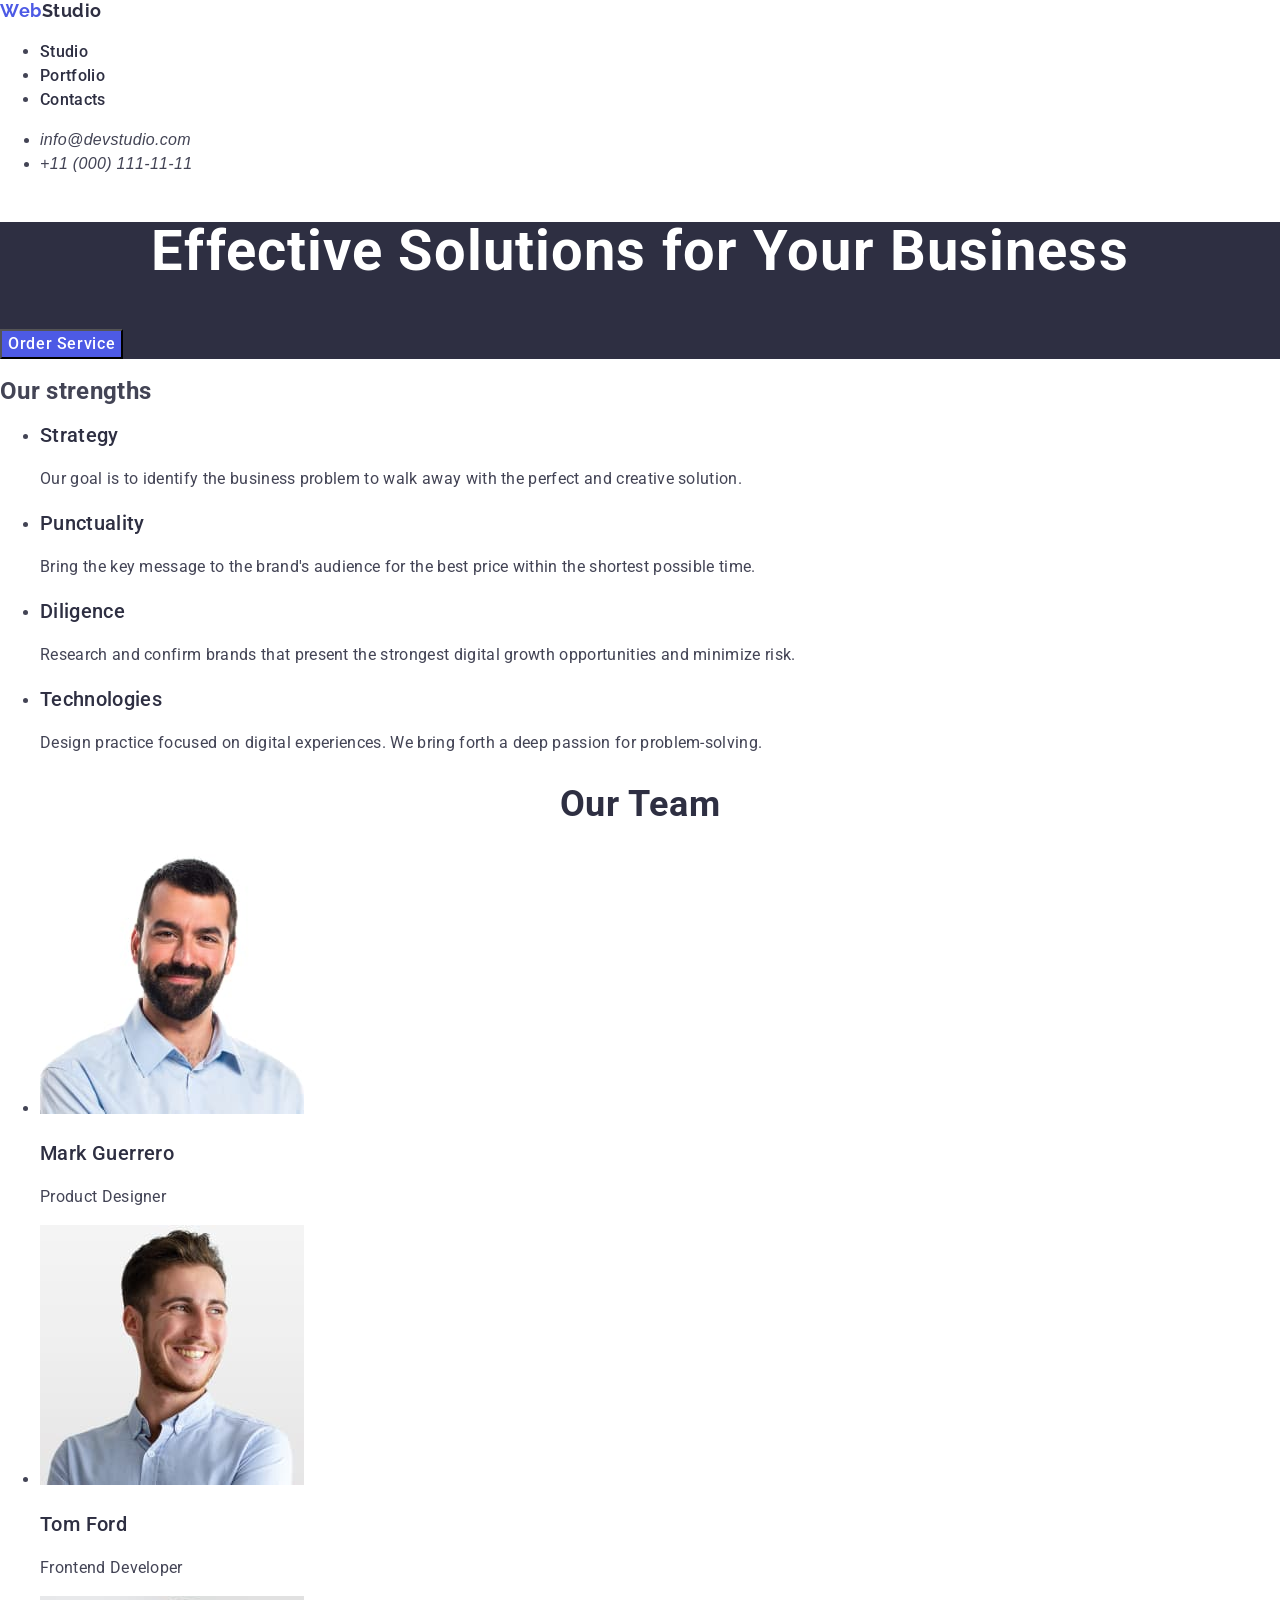
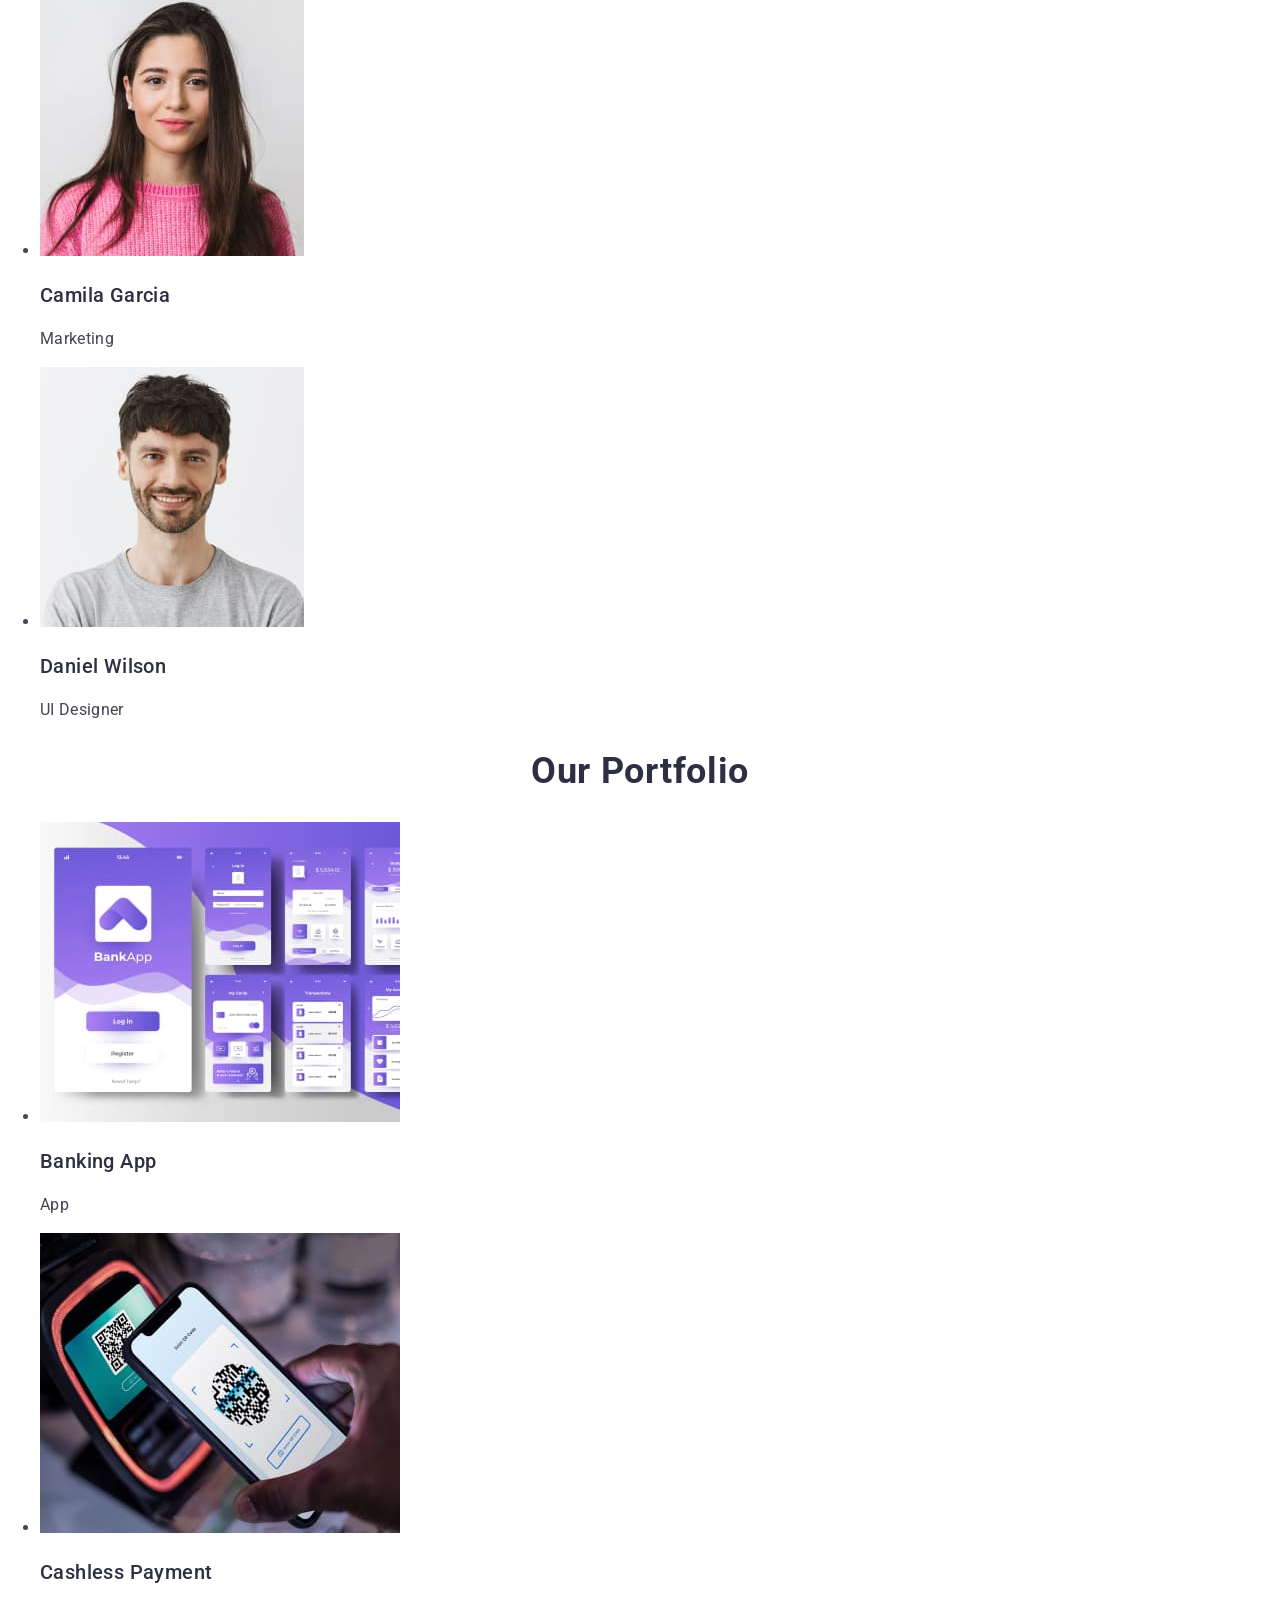
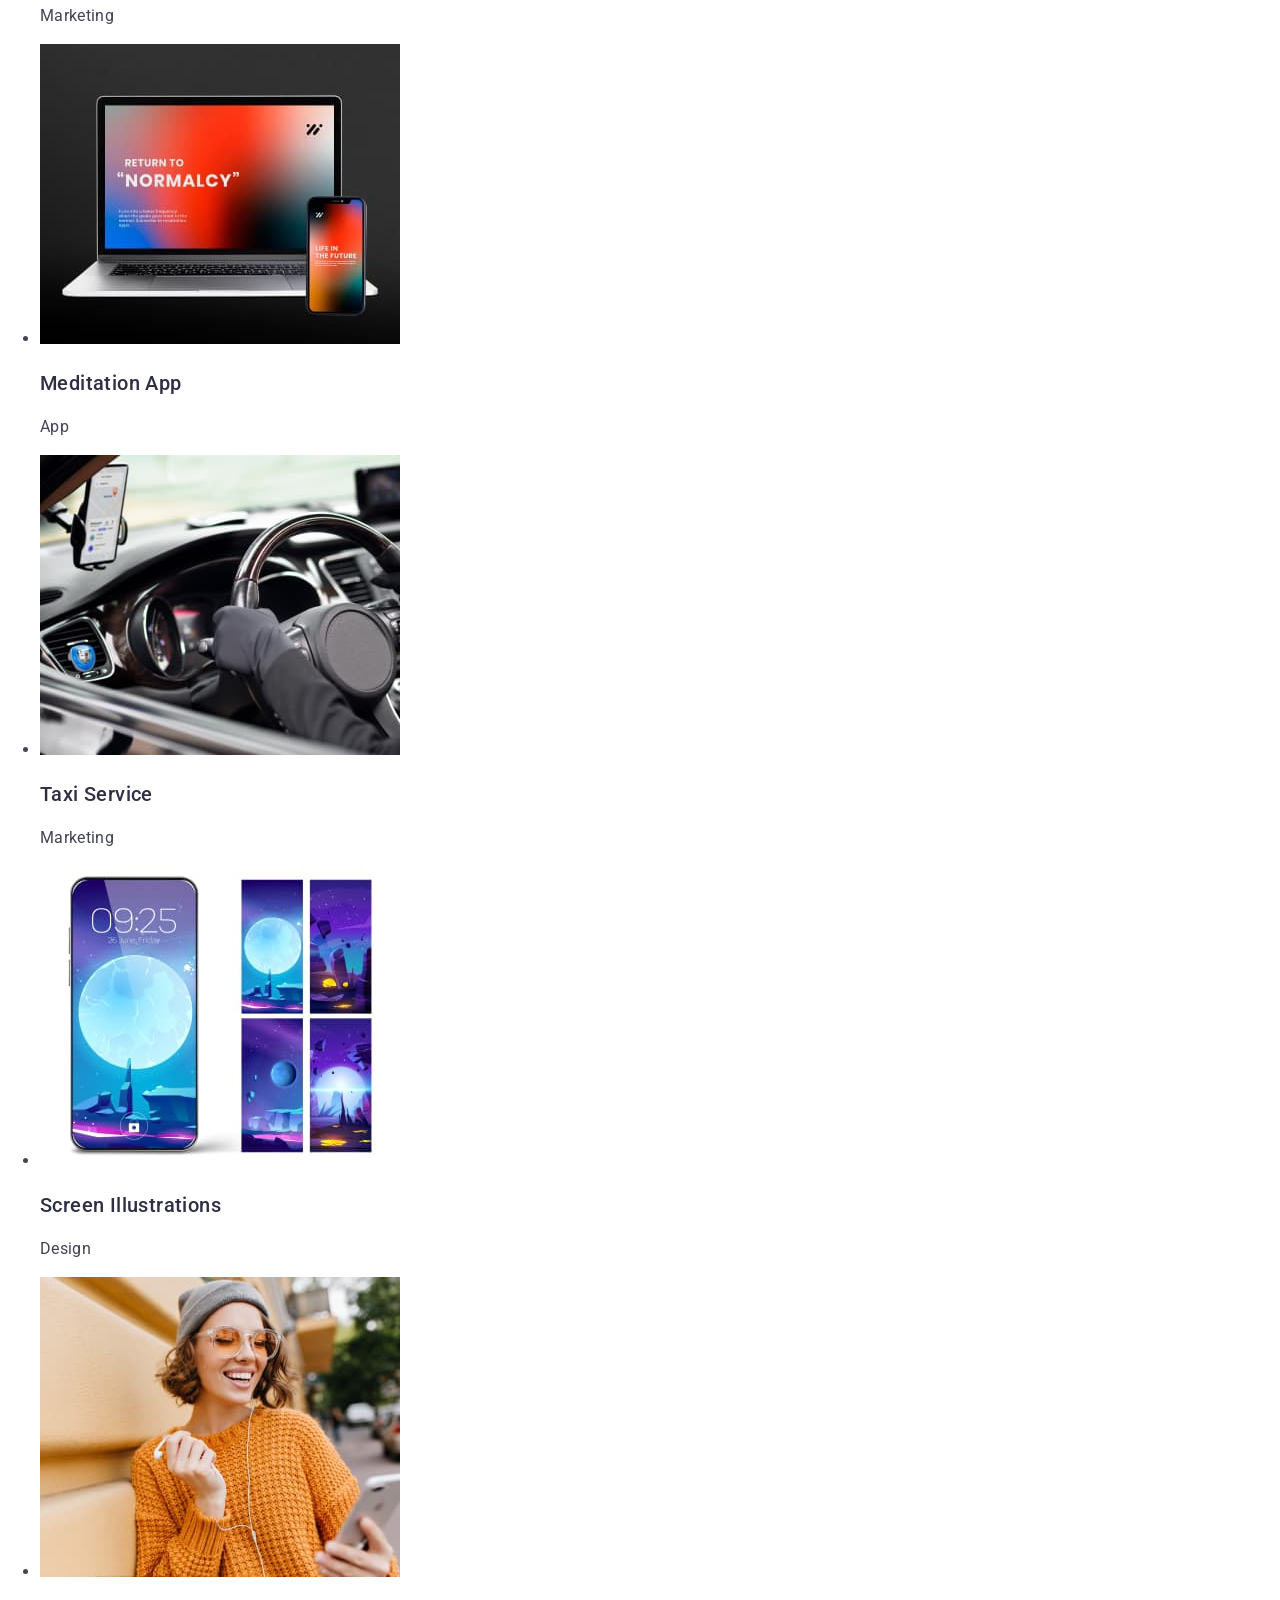
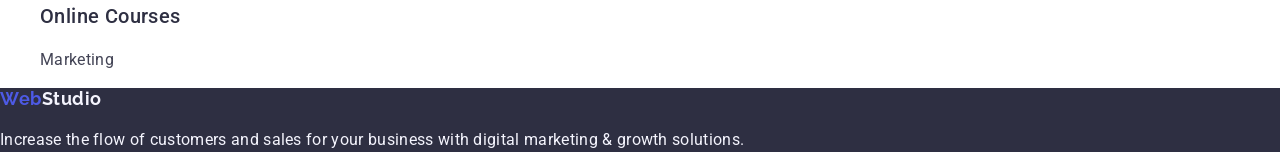
==== commit e326745a: "22.02" ====
--- a/index.html
+++ b/index.html
@@ -23,12 +23,12 @@
           >Web<span class="studio">Studio</span></a
         >
         <ul>
-          <li><a class="link link-menu" href="">Studio</a></li>
+          <li><a class="link link-menu" href="./index.html">Studio</a></li>
           <li><a class="link link-menu" href="">Portfolio</a></li>
           <li><a class="link link-menu" href="">Contacts</a></li>
         </ul>
       </nav>
-      <address>
+      <address class="adress">
         <ul>
           <li>
             <a class="link contacts" href="mailto:info@devstudio.com"
@@ -52,29 +52,29 @@
         <h2>Our strengths</h2>
         <ul>
           <li>
-            <h3>Strategy</h3>
-            <p>
+            <h3 class="strengths-title">Strategy</h3>
+            <p class="strengths-description">
               Our goal is to identify the business problem to walk away with the
               perfect and creative solution.
             </p>
           </li>
           <li>
-            <h3>Punctuality</h3>
-            <p>
+            <h3 class="strengths-title">Punctuality</h3>
+            <p class="strengths-description">
               Bring the key message to the brand's audience for the best price
               within the shortest possible time.
             </p>
           </li>
           <li>
-            <h3>Diligence</h3>
-            <p>
+            <h3 class="strengths-title">Diligence</h3>
+            <p class="strengths-description">
               Research and confirm brands that present the strongest digital
               growth opportunities and minimize risk.
             </p>
           </li>
           <li>
-            <h3>Technologies</h3>
-            <p>
+            <h3 class="strengths-title">Technologies</h3>
+            <p class="strengths-description">
               Design practice focused on digital experiences. We bring forth a
               deep passion for problem-solving.
             </p>
@@ -84,7 +84,7 @@
       <section class="section-three">
         <h2 class="section-title">Our Team</h2>
         <ul>
-          <li>
+          <li class="team-list">
             <img
               src="./images/img_4.jpg"
               width="264"
@@ -93,12 +93,12 @@
             <h3 class="employee-name">Mark Guerrero</h3>
             <p class="employee-position">Product Designer</p>
           </li>
-          <li>
+          <li class="team-list">
             <img src="./images/img_5.jpg" width="264" alt="Photo of Tom Ford" />
             <h3 class="employee-name">Tom Ford</h3>
             <p class="employee-position">Frontend Developer</p>
           </li>
-          <li>
+          <li class="team-list">
             <img
               src="./images/img_6.jpg"
               width="264"
@@ -107,7 +107,7 @@
             <h3 class="employee-name">Camila Garcia</h3>
             <p class="employee-position">Marketing</p>
           </li>
-          <li>
+          <li class="team-list">
             <img
               src="./images/img_7.jpg"
               width="264"
--- a/css/styles.css
+++ b/css/styles.css
@@ -15,10 +15,13 @@
 
 body {
   font-family: "Roboto", sans-serif;
-  color: var(--SLATE);
+  color: var(--slate);
   line-height: 24px;
   letter-spacing: 0.02em;
   background-color: var(--white);
+}
+.adress {
+  font-size: normal;
 }
 .button {
   font-weight: 500;
@@ -29,20 +32,34 @@
   background: var(--iris);
   cursor: pointer;
 }
+.button:hover {
+  background-color: var(--ocean);
+}
+.button:focus {
+  background-color: var(--ocean);
+}
 .contacts {
   font-size: 16px;
   line-height: 1.5;
   color: var(--slate);
+}
+.contacts:hover {
+  color: var(--ocean);
+}
+.contacts:focus {
+  color: var(--ocean);
 }
 .employee-name {
   font-weight: 500;
   font-size: 20px;
   line-height: 1.2;
   color: var(--navy-blue);
+  letter-spacing: 0.02em;
 }
 .employee-position {
   font-size: 16px;
   line-height: 1.5;
+  color: var(--slate);
 }
 .footer {
   background-color: var(--navy-blue);
@@ -51,6 +68,8 @@
   font-size: 16px;
   line-height: 1.5;
   color: var(--cloud);
+}
+.hidden {
 }
 .link {
   text-decoration: none;
@@ -61,32 +80,39 @@
   line-height: 1.5;
   color: var(--navy-blue);
 }
+.link-menu:hover {
+  color: var(--ocean);
+}
+.link-menu:focus {
+  color: var(--ocean);
+}
 .logo {
   font-family: "Raleway", sans-serif;
   font-weight: 700;
   font-size: 18px;
-  line-height: 1.16667;
-  text-transform: uppercase;
+  line-height: 1.17;
   letter-spacing: 0.03em;
   color: var(--iris);
   margin-right: 76px;
   width: 115px;
 }
 .logo-bottom {
-  display: inline-block;
   margin-bottom: 16px;
 }
 .name {
   font-weight: 700;
   font-size: 56px;
-  line-height: 1.07143;
+  line-height: 1.07;
+  text-align: center;
+  letter-spacing: 0.02em;
   color: var(--white);
 }
 
-.photo-text {
+.photo-title {
   font-weight: 500;
   font-size: 20px;
   line-height: 1.2;
+  letter-spacing: 0.02em;
   color: var(--navy-blue);
 }
 .photo-mark {
@@ -97,11 +123,26 @@
 .section-title {
   font-weight: 700;
   font-size: 36px;
-  line-height: 1.11111;
+  line-height: 1.11;
+  text-align: center;
+  letter-spacing: 0.02em;
+  text-transform: capitalize;
   color: var(--navy-blue);
 }
 .section-one {
   background-color: var(--navy-blue);
+}
+.section-tree {
+  background-color: var(--cloud);
+}
+.strengths-title {
+  font-weight: 500;
+  font-size: 20px;
+  line-height: 1.2;
+  color: var(--navy-blue);
+}
+.strengths-description {
+  color: var(--slate);
 }
 .studio {
   color: var(--dark, #2e2f42);
@@ -109,3 +150,6 @@
 .studio-a {
   color: var(--cloud);
 }
+.team-list {
+  background-color: var(--white);
+}
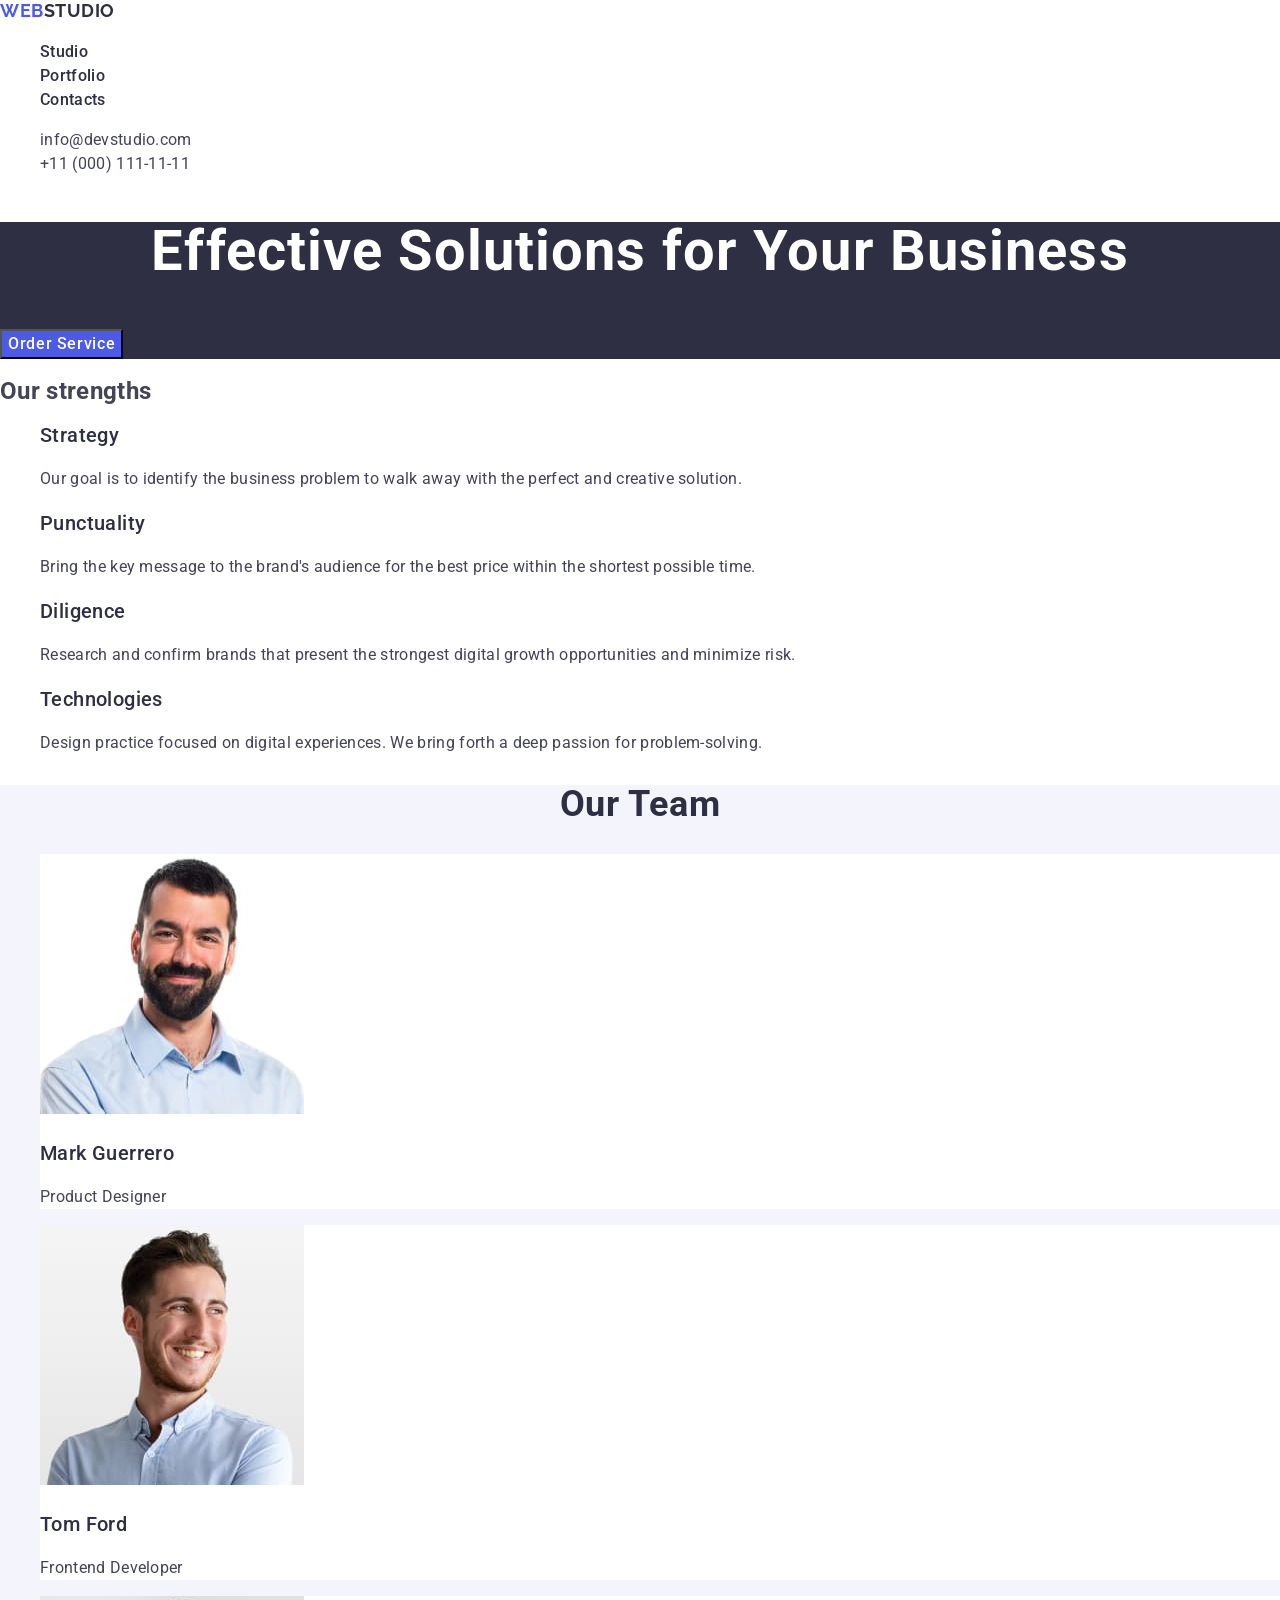
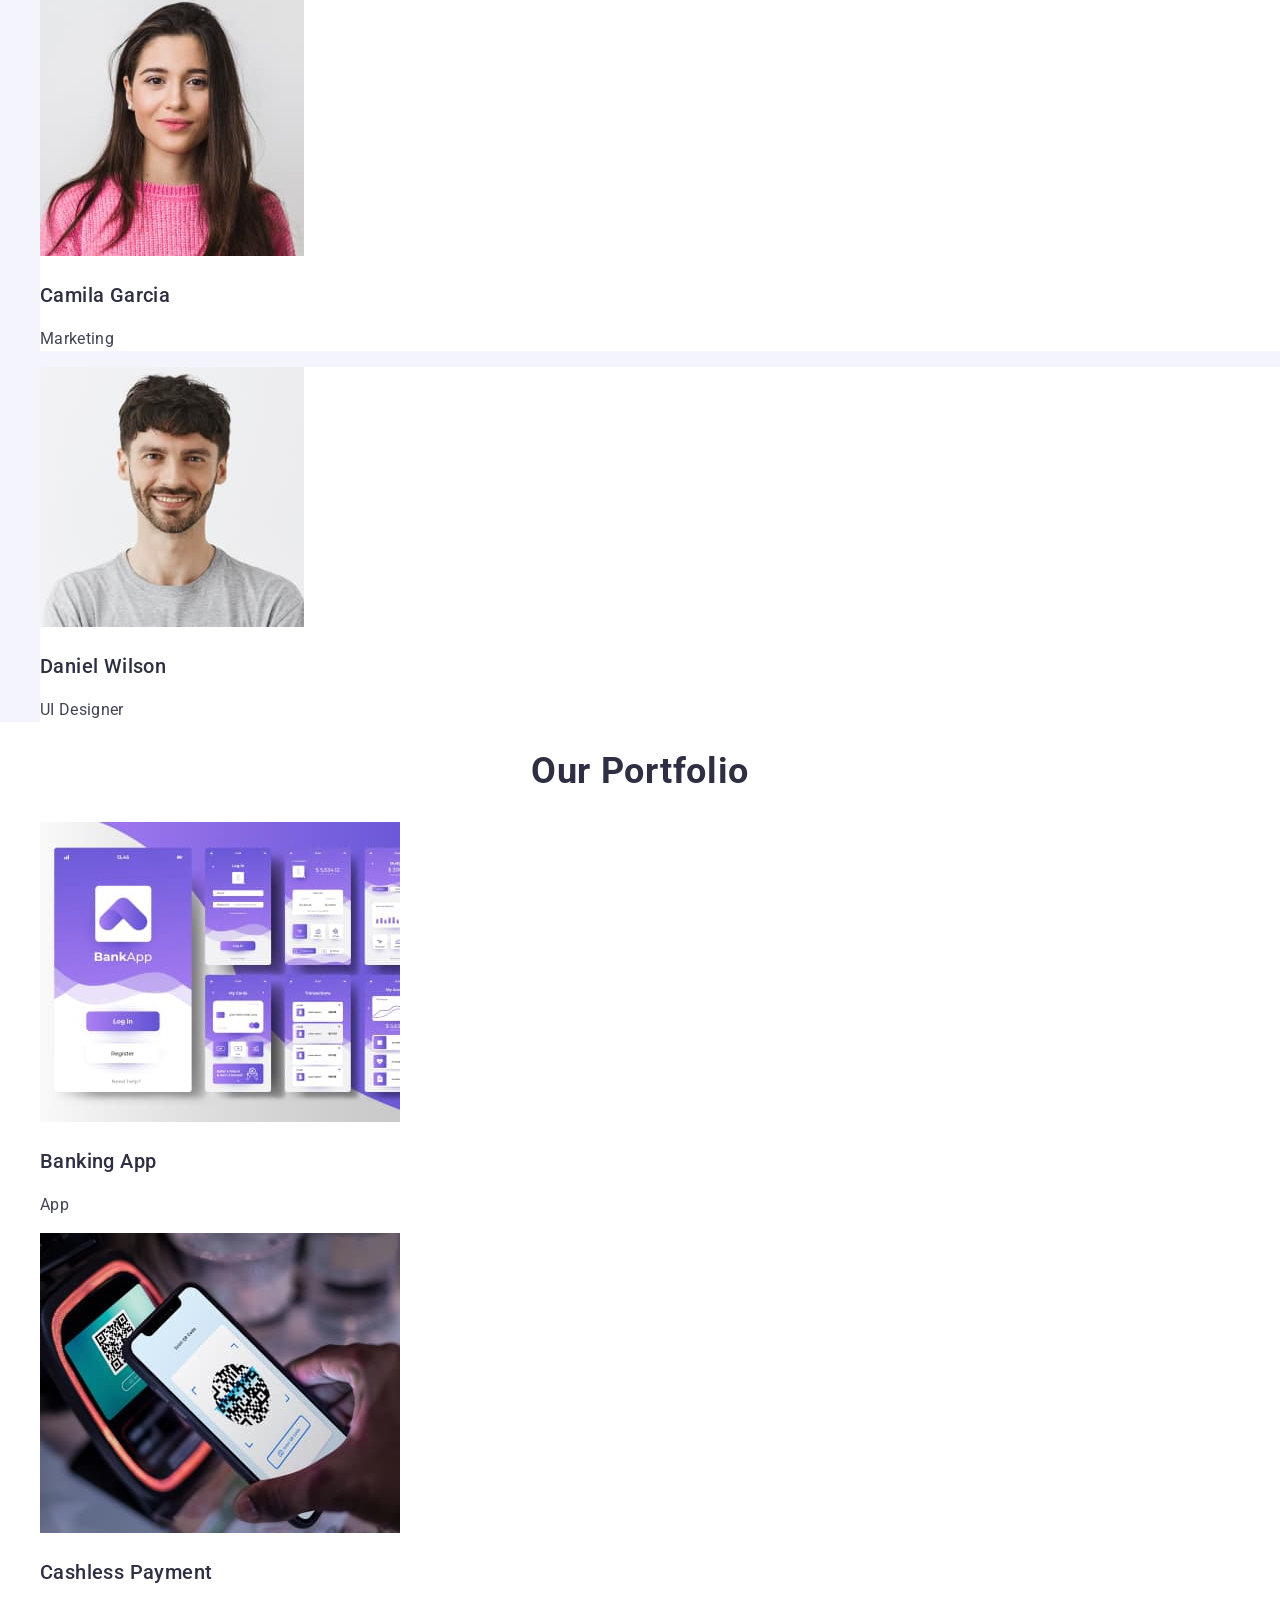
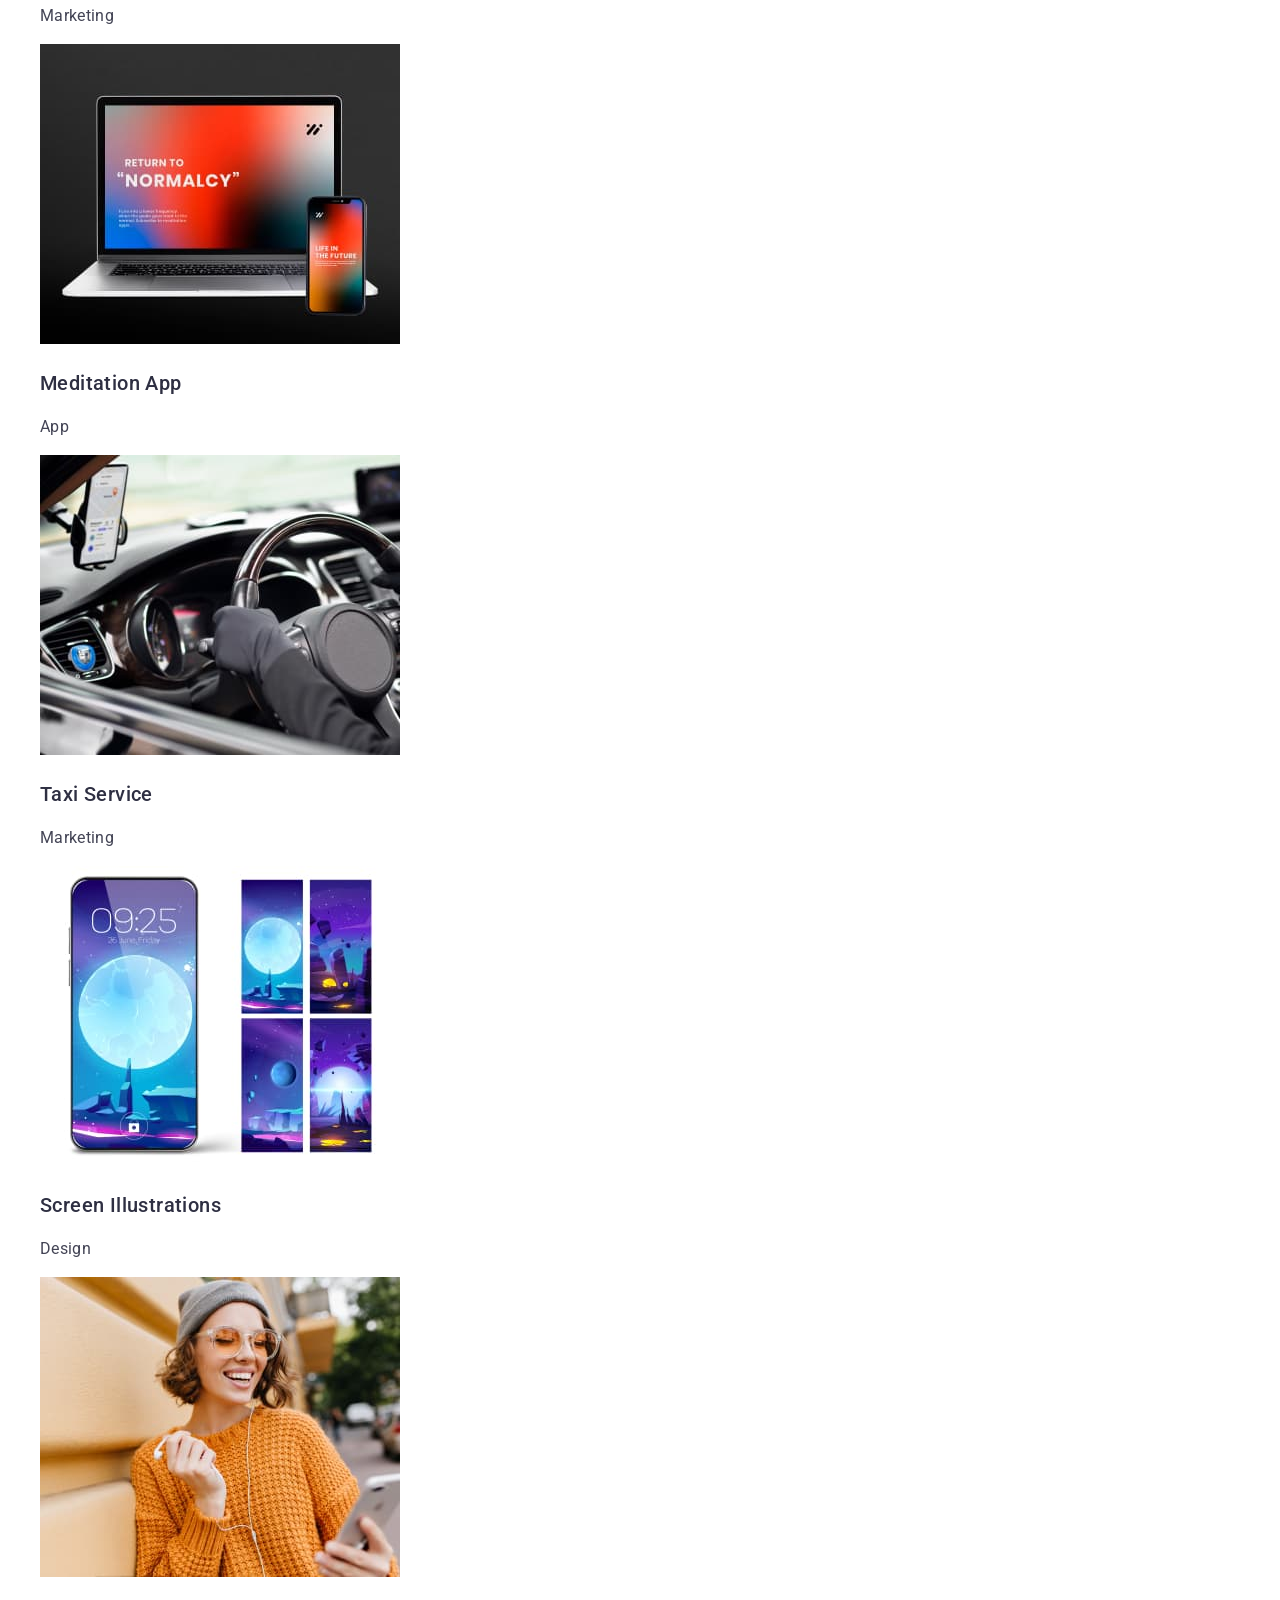
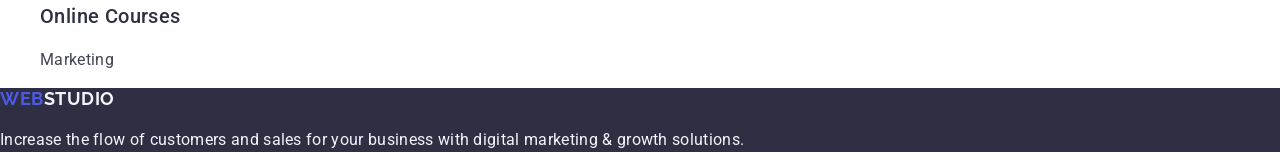
==== commit 2602f2dd: "123" ====
--- a/index.html
+++ b/index.html
@@ -22,14 +22,14 @@
         <a class="logo link" href="./index.html"
           >Web<span class="studio">Studio</span></a
         >
-        <ul>
+        <ul class="list">
           <li><a class="link link-menu" href="./index.html">Studio</a></li>
           <li><a class="link link-menu" href="">Portfolio</a></li>
           <li><a class="link link-menu" href="">Contacts</a></li>
         </ul>
       </nav>
       <address class="adress">
-        <ul>
+        <ul class="list">
           <li>
             <a class="link contacts" href="mailto:info@devstudio.com"
               >info@devstudio.com</a
@@ -50,7 +50,7 @@
       </section>
       <section class="section-two">
         <h2>Our strengths</h2>
-        <ul>
+        <ul class="list">
           <li>
             <h3 class="strengths-title">Strategy</h3>
             <p class="strengths-description">
@@ -83,7 +83,7 @@
       </section>
       <section class="section-three">
         <h2 class="section-title">Our Team</h2>
-        <ul>
+        <ul class="list">
           <li class="team-list">
             <img
               src="./images/img_4.jpg"
@@ -120,7 +120,7 @@
       </section>
       <section class="section-four">
         <h2 class="section-title">Our Portfolio</h2>
-        <ul>
+        <ul class="list">
           <li>
             <img src="./images/imga.jpg" width="360" alt="Apps wallpaper" />
             <h3 class="photo-title">Banking App</h3>
--- a/css/styles.css
+++ b/css/styles.css
@@ -21,7 +21,7 @@
   background-color: var(--white);
 }
 .adress {
-  font-size: normal;
+  font-style: normal;
 }
 .button {
   font-weight: 500;
@@ -86,6 +86,9 @@
 .link-menu:focus {
   color: var(--ocean);
 }
+.list {
+  list-style-type: none;
+}
 .logo {
   font-family: "Raleway", sans-serif;
   font-weight: 700;
@@ -93,11 +96,11 @@
   line-height: 1.17;
   letter-spacing: 0.03em;
   color: var(--iris);
-  margin-right: 76px;
-  width: 115px;
+  text-transform: uppercase;
 }
 .logo-bottom {
   margin-bottom: 16px;
+  text-transform: uppercase;
 }
 .name {
   font-weight: 700;
@@ -132,13 +135,14 @@
 .section-one {
   background-color: var(--navy-blue);
 }
-.section-tree {
+.section-three {
   background-color: var(--cloud);
 }
 .strengths-title {
   font-weight: 500;
   font-size: 20px;
   line-height: 1.2;
+  letter-spacing: 0.02em;
   color: var(--navy-blue);
 }
 .strengths-description {
